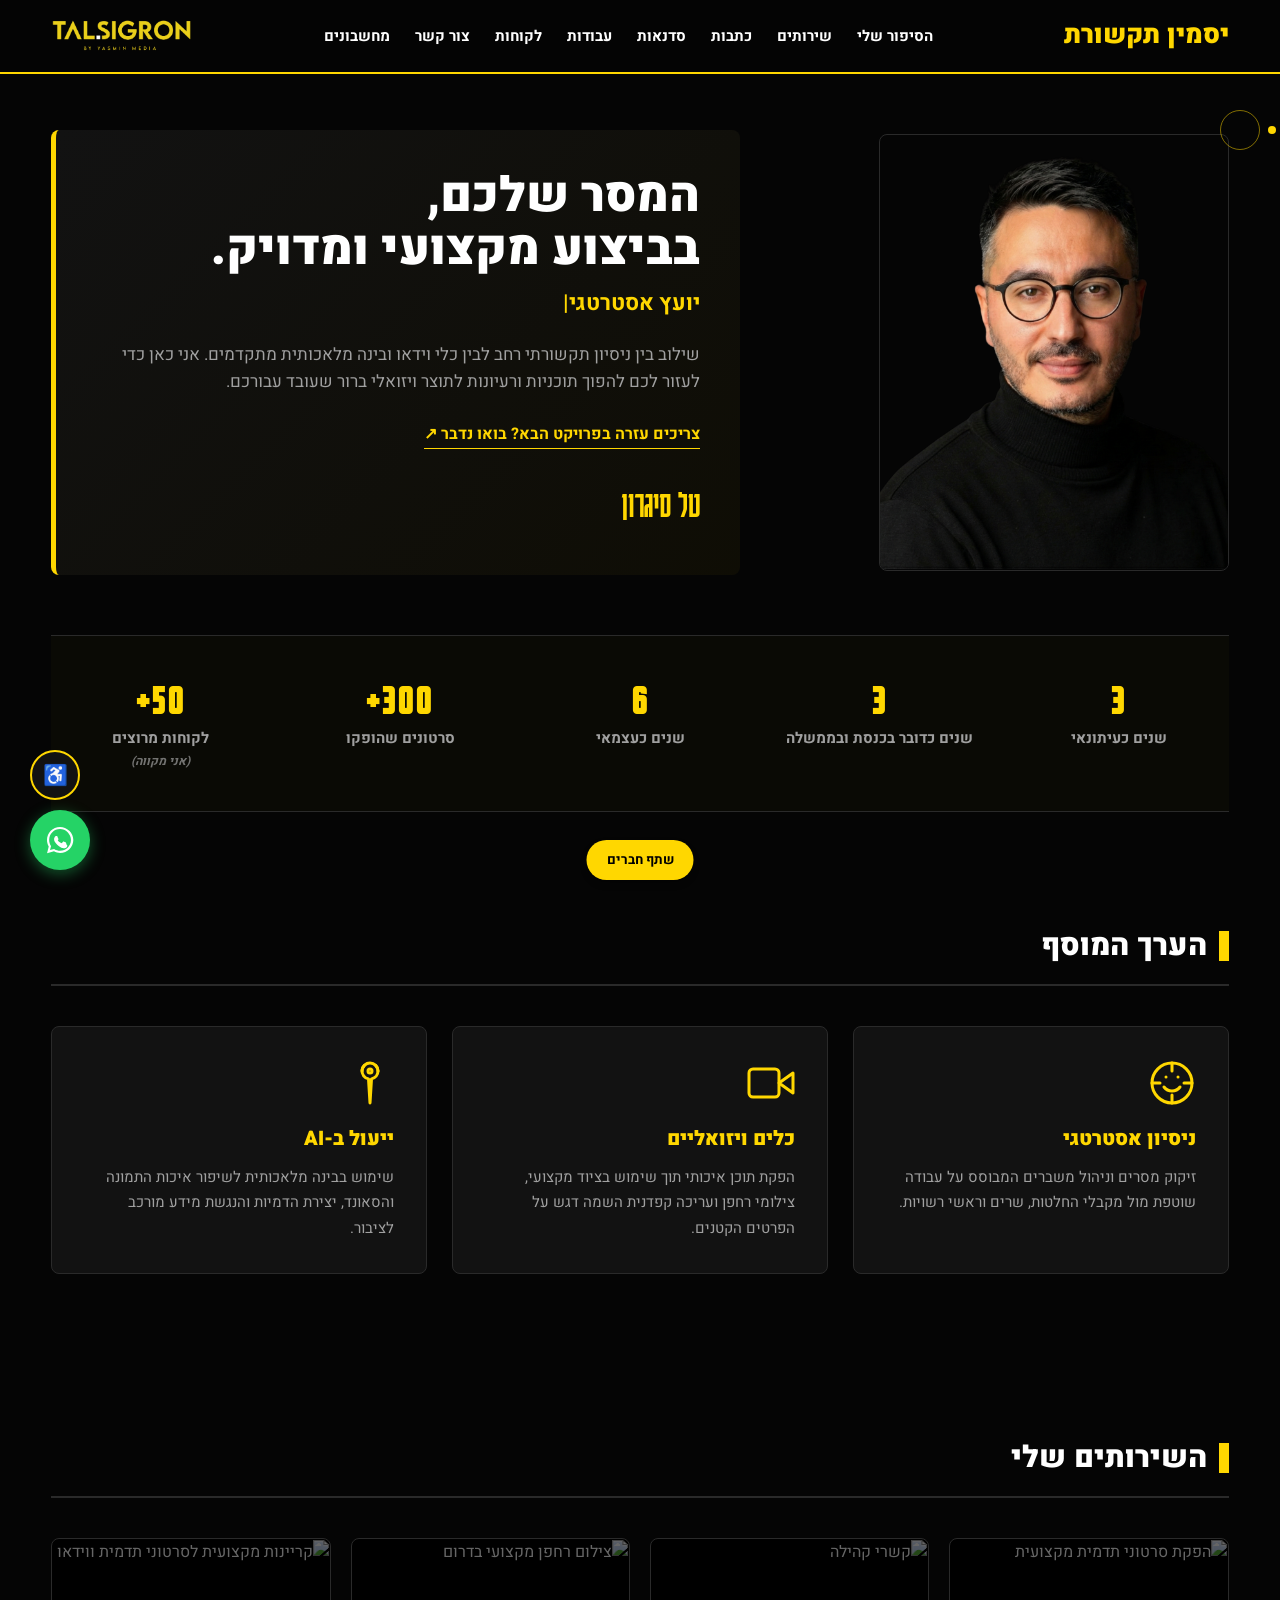
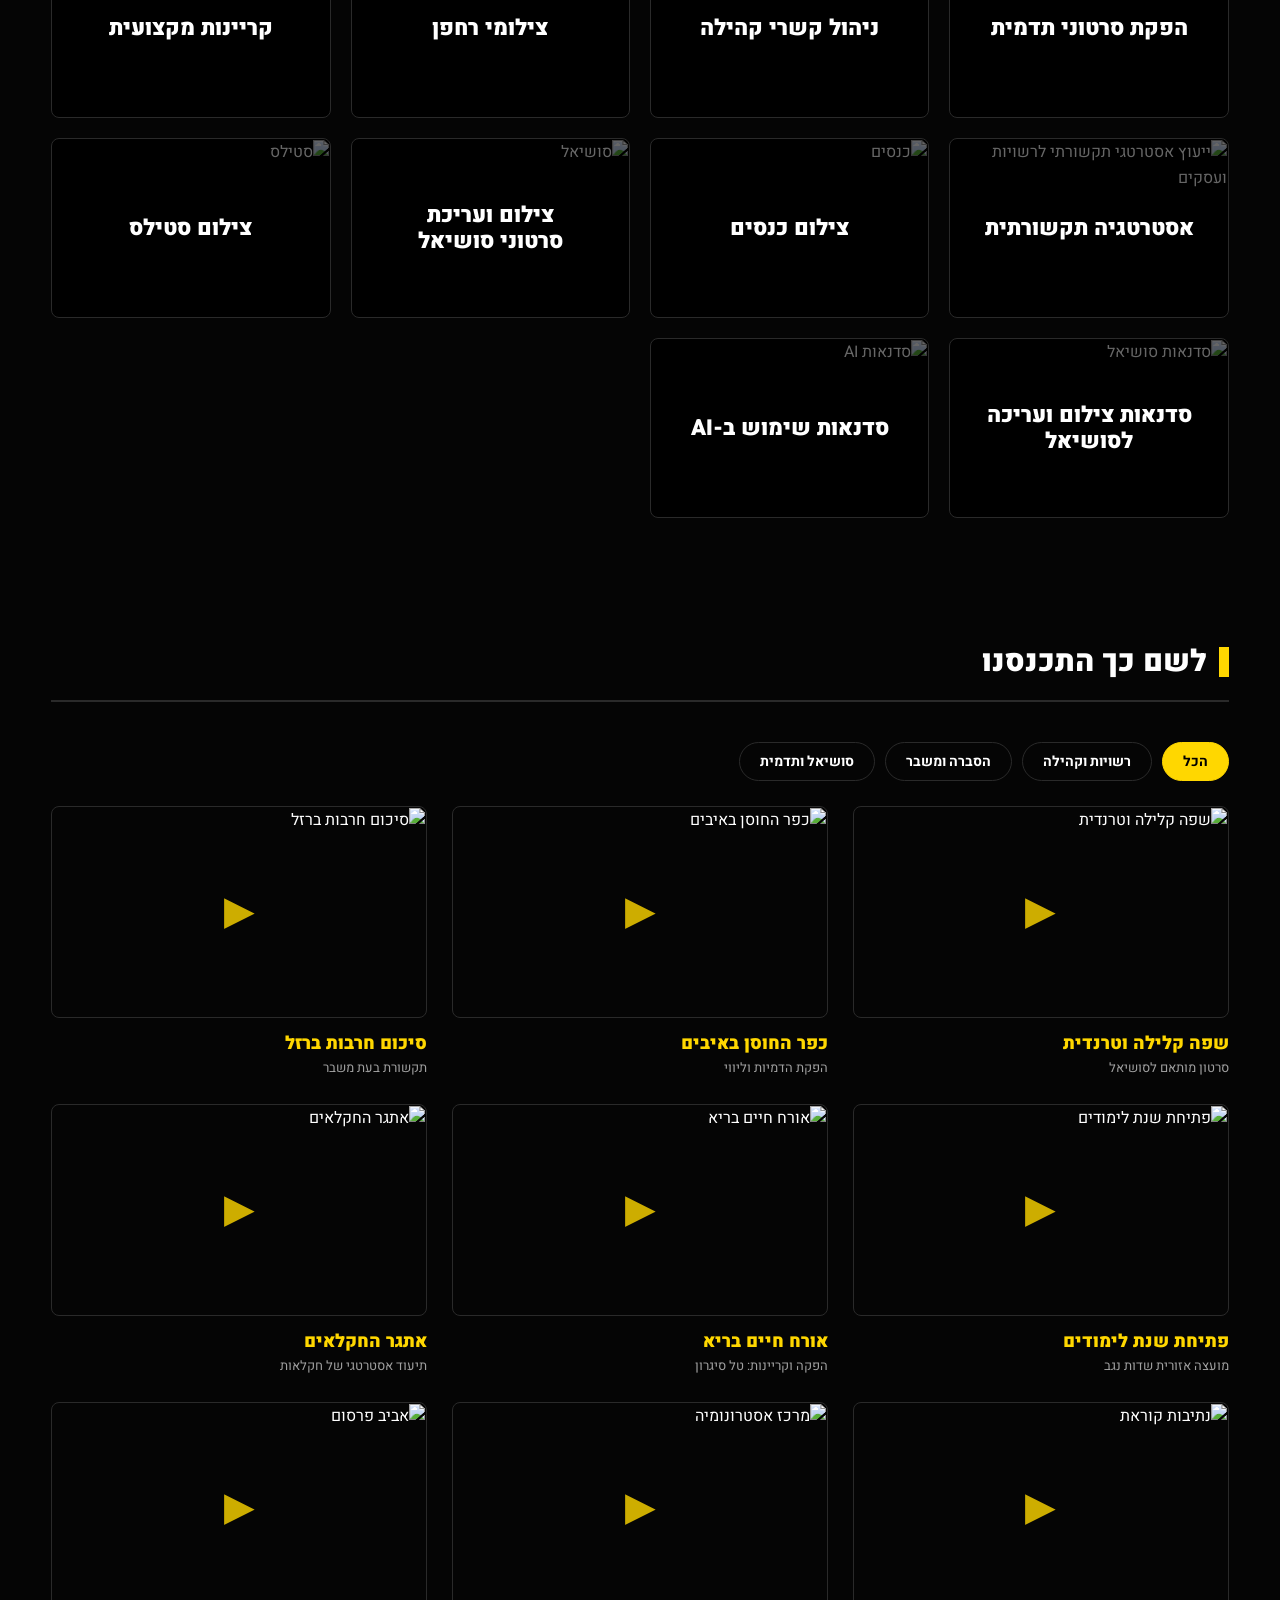
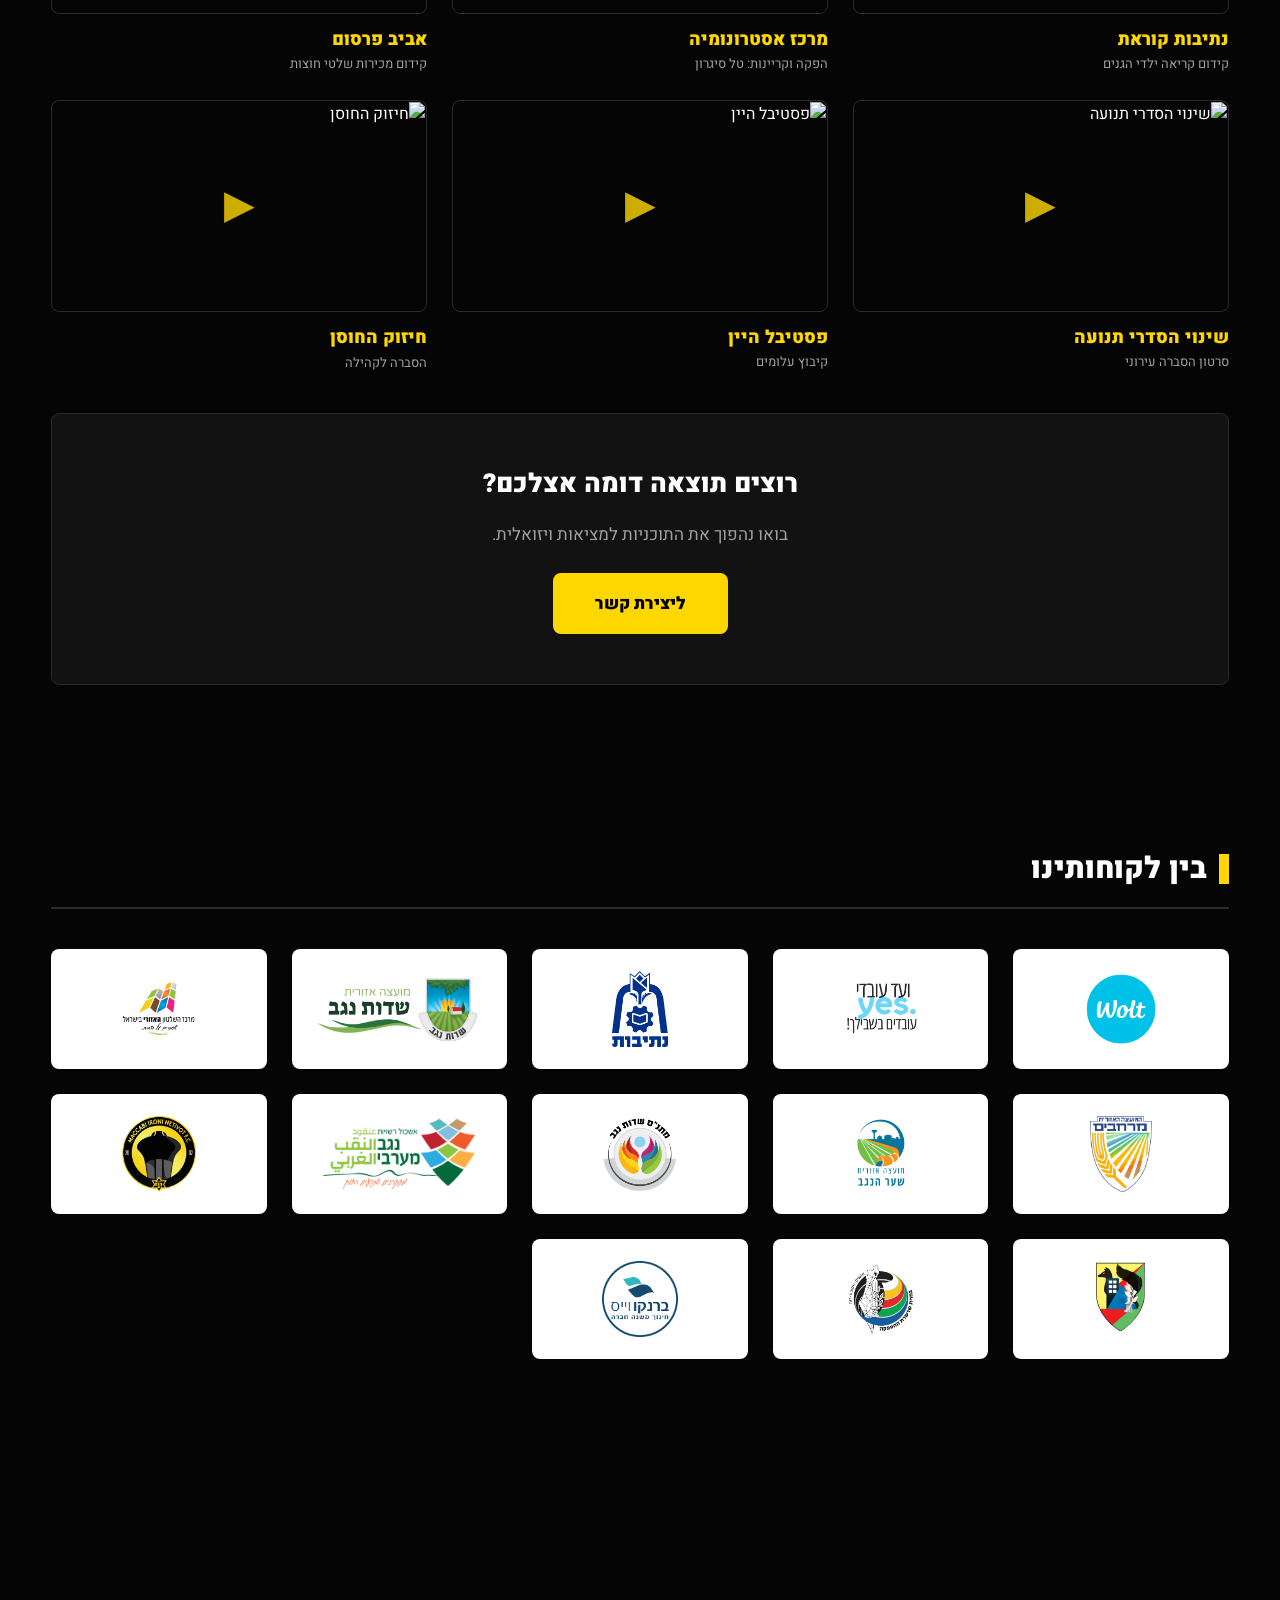
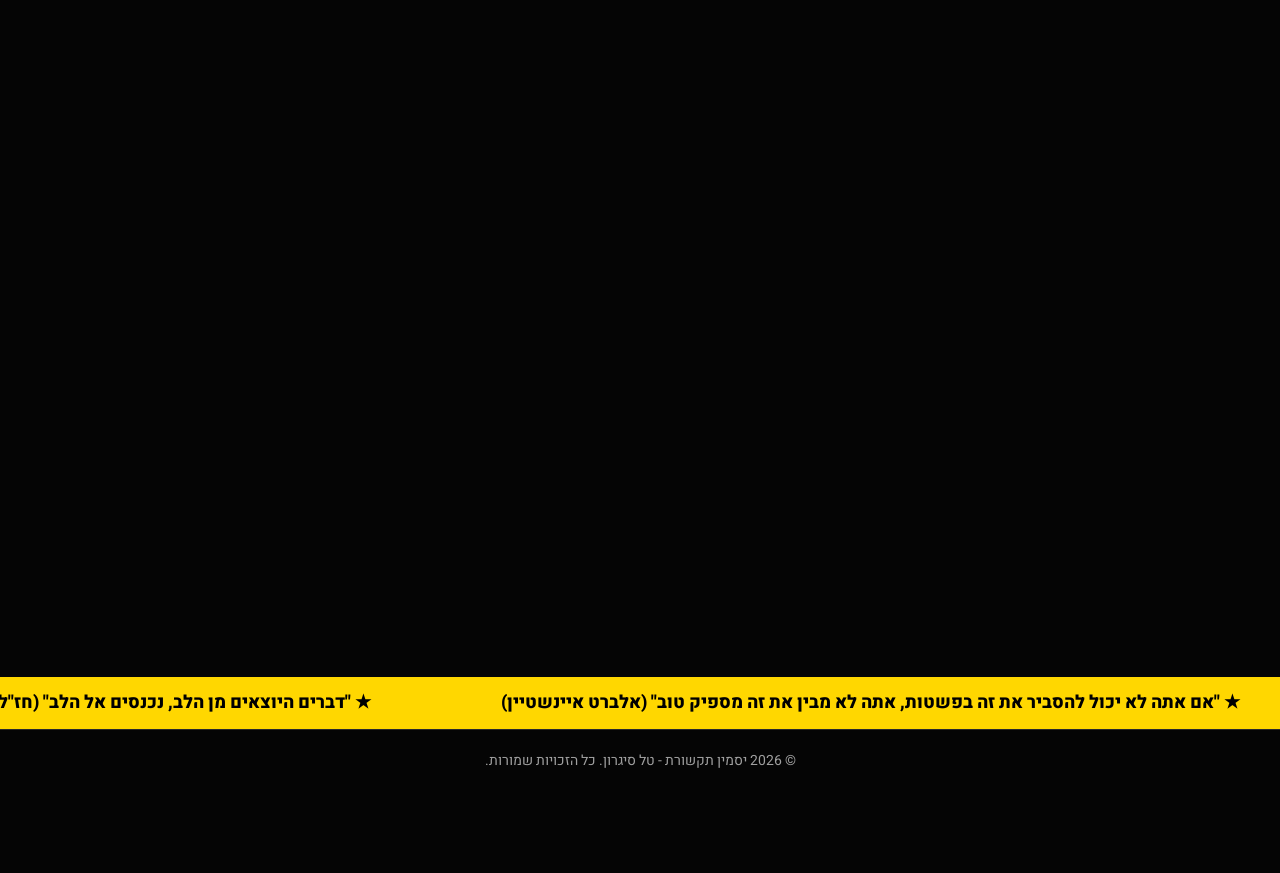
==== index.html @ 027134f1 "initial commit - talsigron website" ====
<!DOCTYPE html>
<html lang="he" dir="rtl">
<head>
  <script async src="https://www.googletagmanager.com/gtag/js?id=G-DCYN5THEBE"></script>
  <script>
    window.dataLayer = window.dataLayer || [];
    function gtag(){dataLayer.push(arguments);}
    gtag('js', new Date());
    gtag('config', 'G-DCYN5THEBE');
  </script>

  <meta charset="UTF-8" />
  <meta name="viewport" content="width=device-width, initial-scale=1.0" />
  <title>טל סיגרון | צלם וידאו וסטילס בדרום — הפקת סרטוני תדמית, עריכת וידאו, שידור חי</title>
  <meta name="description" content="צלם וידאו וסטילס מקצועי בנגב ובדרום. הפקת סרטוני תדמית, עריכת וידאו, צילום רחפן ושידור חי לרשויות ועסקים — טל סיגרון, יסמין תקשורת." />
  <meta name="keywords" content="צלם וידאו, צלם סטילס, עורך וידאו, הפקת וידאו, סרטון תדמית, סרטוני תדמית, צלם וידאו בדרום, עורך וידאו בדרום, צילום רחפן, שידור חי, הפקת וידאו בנגב, ייעוץ תקשורתי, טל סיגרון, יסמין תקשורת" />

  <link rel="icon" href="tal-logo.png" type="image/png">
  <link rel="canonical" href="https://talsigron.co.il/" />

  <meta property="og:title" content="טל סיגרון | צלם וידאו וסטילס בדרום — יסמין תקשורת" />
  <meta property="og:description" content="צלם וידאו וסטילס מקצועי בנגב ובדרום. הפקת סרטוני תדמית, עריכת וידאו, צילום רחפן ושידור חי." />
  <meta property="og:image" content="https://talsigron.co.il/tal-cover.png" />
  <meta property="og:image:width" content="1200" />
  <meta property="og:image:height" content="630" />
  <meta property="og:url" content="https://talsigron.co.il/" />
  <meta property="og:type" content="website" />

  <script type="application/ld+json">
  {
    "@context": "https://schema.org",
    "@type": "LocalBusiness",
    "name": "יסמין תקשורת — טל סיגרון",
    "description": "צלם וידאו וסטילס מקצועי בנגב ובדרום. הפקת סרטוני תדמית, עריכת וידאו, צילום רחפן, שידור חי וייעוץ תקשורתי לרשויות ועסקים.",
    "url": "https://talsigron.co.il",
    "telephone": "+972504226622",
    "email": "talsigronuzan@gmail.com",
    "areaServed": ["נגב", "דרום", "ישראל"],
    "founder": {
      "@type": "Person",
      "name": "טל סיגרון",
      "jobTitle": "צלם וידאו וסטילס, מפיק ועורך וידאו",
      "url": "https://talsigron.co.il/about.html"
    },
    "hasOfferCatalog": {
      "@type": "OfferCatalog",
      "name": "שירותים",
      "itemListElement": [
        {"@type": "Offer", "itemOffered": {"@type": "Service", "name": "הפקת סרטוני תדמית"}},
        {"@type": "Offer", "itemOffered": {"@type": "Service", "name": "צילום וידאו"}},
        {"@type": "Offer", "itemOffered": {"@type": "Service", "name": "צילום סטילס"}},
        {"@type": "Offer", "itemOffered": {"@type": "Service", "name": "עריכת וידאו"}},
        {"@type": "Offer", "itemOffered": {"@type": "Service", "name": "צילום רחפן"}},
        {"@type": "Offer", "itemOffered": {"@type": "Service", "name": "שידור חי"}},
        {"@type": "Offer", "itemOffered": {"@type": "Service", "name": "ייעוץ אסטרטגי תקשורתי"}}
      ]
    },
    "sameAs": [
      "https://www.youtube.com/@talsigron",
      "https://wa.me/972504226622"
    ]
  }
  </script>

  <link rel="preconnect" href="https://fonts.googleapis.com">
  <link rel="preconnect" href="https://fonts.gstatic.com" crossorigin>
  <link href="https://fonts.googleapis.com/css2?family=Amatic+SC:wght@700&family=Heebo:wght@300;400;700;900&family=Karantina:wght@300;400;700&display=swap" rel="stylesheet">
  <meta name="theme-color" content="#050505">
  <link rel="stylesheet" href="css/style.css?v=20260402">
</head>
<body>

  <!-- PRELOADER -->
  <div id="preloader">
    <img src="tal-logo.png" alt="טוען...">
  </div>

  <!-- CUSTOM CURSOR -->
  <div class="cursor-dot"></div>
  <div class="cursor-outline"></div>

  <!-- PROGRESS BAR -->
  <div class="progress-container">
    <div class="progress-bar" id="myBar"></div>
  </div>

  <!-- ═══ HEADER ═══ -->
  <header>
    <div class="container nav">
      <a href="index.html" class="yasmin-title hover-target">יסמין תקשורת</a>

      <div class="hamburger hover-target" onclick="toggleMobileMenu()">
        <span></span><span></span><span></span>
      </div>

      <div class="nav-links" id="navLinks">
        <a href="about.html" class="hover-target" onclick="toggleMobileMenu()">הסיפור שלי</a>
        <a href="#services-sec" class="hover-target" onclick="toggleMobileMenu()">שירותים</a>
        <a href="articles.html" class="hover-target" onclick="toggleMobileMenu()">כתבות</a>
        <a href="workshops.html" class="hover-target" onclick="toggleMobileMenu()">סדנאות</a>
        <a href="#portfolio-sec" class="hover-target" onclick="toggleMobileMenu()">עבודות</a>
        <a href="#clients-sec" class="hover-target" onclick="toggleMobileMenu()">לקוחות</a>
        <a href="#contact-sec" class="hover-target" onclick="toggleMobileMenu()">צור קשר</a>
        <a href="calculators.html" class="hover-target" onclick="toggleMobileMenu()">מחשבונים</a>
      </div>

      <a href="index.html"><img src="tal-logo.png" alt="לוגו" class="header-logo-img hover-target"></a>
    </div>
  </header>

  <!-- ═══ HERO ═══ -->
  <section class="hero container fade-in" id="about-sec">
    <div class="hero-grid">
      <img src="tal-profile.jpg" alt="טל סיגרון — צלם וידאו וסטילס, מפיק ועורך וידאו בדרום ובנגב" class="hero-img-item hover-target">
      <div class="main-headline">
        <h1 class="hero-title">המסר שלכם,<br>בביצוע מקצועי ומדויק.</h1>

        <div class="typing-container">
          <span id="typed-text"></span><span class="typing-cursor">|</span>
        </div>

        <p class="hero-subtitle">שילוב בין ניסיון תקשורתי רחב לבין כלי וידאו ובינה מלאכותית מתקדמים. אני כאן כדי לעזור לכם להפוך תוכניות ורעיונות לתוצר ויזואלי ברור שעובד עבורכם.</p>

        <a href="#contact-sec" class="read-story-btn hover-target">צריכים עזרה בפרויקט הבא? בואו נדבר ↗</a>
        <div class="hero-signature">טל סיגרון</div>
      </div>
    </div>
  </section>

  <!-- ═══ COUNTERS ═══ -->
  <section class="container fade-in">
    <div class="counters-section">
      <div class="counter-box">
        <h4 class="counter" data-target="3" data-suffix="">0</h4>
        <p>שנים כעיתונאי</p>
      </div>
      <div class="counter-box">
        <h4 class="counter" data-target="3" data-suffix="">0</h4>
        <p>שנים כדובר בכנסת ובממשלה</p>
      </div>
      <div class="counter-box">
        <h4 class="counter" data-target="6" data-suffix="">0</h4>
        <p>שנים כעצמאי</p>
      </div>
      <div class="counter-box">
        <h4 class="counter" data-target="300" data-suffix="+">0</h4>
        <p>סרטונים שהופקו</p>
      </div>
      <div class="counter-box">
        <h4 class="counter" data-target="50" data-suffix="+">0</h4>
        <p>לקוחות מרוצים <span class="hope">(אני מקווה)</span></p>
      </div>
    </div>
  </section>

  <!-- ═══ VALUE PROPOSITION ═══ -->
  <section class="section container fade-in">
    <div class="section-header"><h2>הערך המוסף</h2></div>
    <div class="value-grid">
      <div class="value-card hover-target">
        <div class="value-icon"><svg viewBox="0 0 24 24" fill="none" stroke="#ffd700" stroke-width="1.5" stroke-linecap="round" stroke-linejoin="round"><circle cx="12" cy="12" r="10"/><path d="M8 14s1.5 2 4 2 4-2 4-2"/><line x1="9" y1="9" x2="9.01" y2="9"/><line x1="15" y1="9" x2="15.01" y2="9"/><path d="M12 2v4M2 12h4M22 12h-4M12 22v-4"/></svg></div>
        <h3>ניסיון אסטרטגי</h3>
        <p>זיקוק מסרים וניהול משברים המבוסס על עבודה שוטפת מול מקבלי החלטות, שרים וראשי רשויות.</p>
      </div>
      <div class="value-card hover-target">
        <div class="value-icon"><svg viewBox="0 0 24 24" fill="none" stroke="#ffd700" stroke-width="1.5" stroke-linecap="round" stroke-linejoin="round"><polygon points="23 7 16 12 23 17 23 7"/><rect x="1" y="5" width="15" height="14" rx="2" ry="2"/></svg></div>
        <h3>כלים ויזואליים</h3>
        <p>הפקת תוכן איכותי תוך שימוש בציוד מקצועי, צילומי רחפן ועריכה קפדנית השמה דגש על הפרטים הקטנים.</p>
      </div>
      <div class="value-card hover-target">
        <div class="value-icon"><svg viewBox="0 0 24 24" fill="none" stroke="#ffd700" stroke-width="1.5" stroke-linecap="round" stroke-linejoin="round"><path d="M12 2a4 4 0 0 1 4 4c0 1.95-1.4 3.58-3.25 3.93L12 22l-.75-12.07A4.001 4.001 0 0 1 12 2z"/><path d="M8 6c0-1.1.45-2.1 1.17-2.83"/><path d="M14.83 3.17A3.987 3.987 0 0 1 16 6"/><circle cx="12" cy="6" r="1"/></svg></div>
        <h3>ייעול ב-AI</h3>
        <p>שימוש בבינה מלאכותית לשיפור איכות התמונה והסאונד, יצירת הדמיות והנגשת מידע מורכב לציבור.</p>
      </div>
    </div>
  </section>

  <!-- ═══ SERVICES ═══ -->
  <section class="section container fade-in" id="services-sec">
    <div class="section-header"><h2>השירותים שלי</h2></div>
    <div class="services-grid">
      <div class="service-box hover-target">
        <img src="https://images.unsplash.com/photo-1601506521937-0121a7fc2a6b?auto=format&fit=crop&w=500&q=80" alt="הפקת סרטוני תדמית מקצועית" loading="lazy">
        <h3>הפקת סרטוני תדמית</h3>
      </div>
      <div class="service-box hover-target">
        <img src="https://images.unsplash.com/photo-1517245386807-bb43f82c33c4?auto=format&fit=crop&w=500&q=80" alt="קשרי קהילה" loading="lazy">
        <h3>ניהול קשרי קהילה</h3>
      </div>
      <div class="service-box hover-target">
        <img src="https://images.unsplash.com/photo-1473968512647-3e447244af8f?auto=format&fit=crop&w=500&q=80" alt="צילום רחפן מקצועי בדרום" loading="lazy">
        <h3>צילומי רחפן</h3>
      </div>
      <div class="service-box hover-target">
        <img src="https://images.unsplash.com/photo-1590602847861-f357a9332bbc?auto=format&fit=crop&w=500&q=80" alt="קריינות מקצועית לסרטוני תדמית ווידאו" loading="lazy">
        <h3>קריינות מקצועית</h3>
      </div>
      <div class="service-box hover-target">
        <img src="https://images.unsplash.com/photo-1552664730-d307ca884978?auto=format&fit=crop&w=500&q=80" alt="ייעוץ אסטרטגי תקשורתי לרשויות ועסקים" loading="lazy">
        <h3>אסטרטגיה תקשורתית</h3>
      </div>
      <div class="service-box hover-target">
        <img src="https://images.unsplash.com/photo-1511578314322-379afb476865?auto=format&fit=crop&w=500&q=80" alt="כנסים" loading="lazy">
        <h3>צילום כנסים</h3>
      </div>
      <div class="service-box hover-target">
        <img src="https://images.unsplash.com/photo-1611162617474-5b21e879e113?auto=format&fit=crop&w=500&q=80" alt="סושיאל" loading="lazy">
        <h3>צילום ועריכת<br>סרטוני סושיאל</h3>
      </div>
      <div class="service-box hover-target">
        <img src="https://images.unsplash.com/photo-1516035069371-29a1b244cc32?auto=format&fit=crop&w=500&q=80" alt="סטילס" loading="lazy">
        <h3>צילום סטילס</h3>
      </div>
      <div class="service-box hover-target">
        <img src="https://images.unsplash.com/photo-1616469829941-c7200edec809?auto=format&fit=crop&w=500&q=80" alt="סדנאות סושיאל" loading="lazy">
        <h3>סדנאות צילום ועריכה לסושיאל</h3>
      </div>
      <div class="service-box hover-target">
        <img src="https://images.unsplash.com/photo-1677442136019-21780ecad995?auto=format&fit=crop&w=500&q=80" alt="סדנאות AI" loading="lazy">
        <h3>סדנאות שימוש ב-AI</h3>
      </div>
    </div>
  </section>

  <!-- ═══ PORTFOLIO ═══ -->
  <section class="section container fade-in" id="portfolio-sec">
    <div class="section-header"><h2>לשם כך התכנסנו</h2></div>

    <div class="video-filters">
      <button class="filter-btn hover-target active" onclick="filterVideos('all', event)">הכל</button>
      <button class="filter-btn hover-target" onclick="filterVideos('community', event)">רשויות וקהילה</button>
      <button class="filter-btn hover-target" onclick="filterVideos('crisis', event)">הסברה ומשבר</button>
      <button class="filter-btn hover-target" onclick="filterVideos('social', event)">סושיאל ותדמית</button>
    </div>

    <div class="video-grid" id="videoGrid">
      <div class="video-item social" onclick="playVideo('-XjvwOE9QDI')"><div class="video-thumb hover-target"><img src="https://img.youtube.com/vi/-XjvwOE9QDI/maxresdefault.jpg" alt="שפה קלילה וטרנדית" loading="lazy"><div class="play-icon">&#9654;</div></div><div class="video-info"><h3>שפה קלילה וטרנדית</h3><p>סרטון מותאם לסושיאל</p></div></div>
      <div class="video-item social" onclick="playVideo('bCq9E801yV0')"><div class="video-thumb hover-target"><img src="https://img.youtube.com/vi/bCq9E801yV0/maxresdefault.jpg" alt="כפר החוסן באיבים" loading="lazy"><div class="play-icon">&#9654;</div></div><div class="video-info"><h3>כפר החוסן באיבים</h3><p>הפקת הדמיות וליווי</p></div></div>
      <div class="video-item crisis" onclick="playVideo('geBb0bTejeA')"><div class="video-thumb hover-target"><img src="https://img.youtube.com/vi/geBb0bTejeA/maxresdefault.jpg" alt="סיכום חרבות ברזל" loading="lazy"><div class="play-icon">&#9654;</div></div><div class="video-info"><h3>סיכום חרבות ברזל</h3><p>תקשורת בעת משבר</p></div></div>
      <div class="video-item community" onclick="playVideo('1f7In__c1xM')"><div class="video-thumb hover-target"><img src="https://img.youtube.com/vi/1f7In__c1xM/maxresdefault.jpg" alt="פתיחת שנת לימודים" loading="lazy"><div class="play-icon">&#9654;</div></div><div class="video-info"><h3>פתיחת שנת לימודים</h3><p>מועצה אזורית שדות נגב</p></div></div>
      <div class="video-item social" onclick="playVideo('dcHIDWzcmak')"><div class="video-thumb hover-target"><img src="https://img.youtube.com/vi/dcHIDWzcmak/maxresdefault.jpg" alt="אורח חיים בריא" loading="lazy"><div class="play-icon">&#9654;</div></div><div class="video-info"><h3>אורח חיים בריא</h3><p>הפקה וקריינות: טל סיגרון</p></div></div>
      <div class="video-item crisis" onclick="playVideo('Qsg3ZZqIt7c')"><div class="video-thumb hover-target"><img src="https://img.youtube.com/vi/Qsg3ZZqIt7c/maxresdefault.jpg" alt="אתגר החקלאים" loading="lazy"><div class="play-icon">&#9654;</div></div><div class="video-info"><h3>אתגר החקלאים</h3><p>תיעוד אסטרטגי של חקלאות</p></div></div>
      <div class="video-item community" onclick="playVideo('KuUZ6-lhPH8')"><div class="video-thumb hover-target"><img src="https://img.youtube.com/vi/KuUZ6-lhPH8/maxresdefault.jpg" alt="נתיבות קוראת" loading="lazy"><div class="play-icon">&#9654;</div></div><div class="video-info"><h3>נתיבות קוראת</h3><p>קידום קריאה ילדי הגנים</p></div></div>
      <div class="video-item social" onclick="playVideo('b9GTJT68vMQ')"><div class="video-thumb hover-target"><img src="https://img.youtube.com/vi/b9GTJT68vMQ/maxresdefault.jpg" alt="מרכז אסטרונומיה" loading="lazy"><div class="play-icon">&#9654;</div></div><div class="video-info"><h3>מרכז אסטרונומיה</h3><p>הפקה וקריינות: טל סיגרון</p></div></div>
      <div class="video-item social" onclick="playVideo('2xFIVgXe-hM')"><div class="video-thumb hover-target"><img src="https://img.youtube.com/vi/2xFIVgXe-hM/maxresdefault.jpg" alt="אביב פרסום" loading="lazy"><div class="play-icon">&#9654;</div></div><div class="video-info"><h3>אביב פרסום</h3><p>קידום מכירות שלטי חוצות</p></div></div>
      <div class="video-item community" onclick="playVideo('xqfcWIoAij0')"><div class="video-thumb hover-target"><img src="https://img.youtube.com/vi/xqfcWIoAij0/maxresdefault.jpg" alt="שינוי הסדרי תנועה" loading="lazy"><div class="play-icon">&#9654;</div></div><div class="video-info"><h3>שינוי הסדרי תנועה</h3><p>סרטון הסברה עירוני</p></div></div>
      <div class="video-item community" onclick="playVideo('X_vEIuvNa80')"><div class="video-thumb hover-target"><img src="https://img.youtube.com/vi/X_vEIuvNa80/maxresdefault.jpg" alt="פסטיבל היין" loading="lazy"><div class="play-icon">&#9654;</div></div><div class="video-info"><h3>פסטיבל היין</h3><p>קיבוץ עלומים</p></div></div>
      <div class="video-item crisis" onclick="playVideo('vFFP4KEATCM')"><div class="video-thumb hover-target"><img src="https://img.youtube.com/vi/vFFP4KEATCM/maxresdefault.jpg" alt="חיזוק החוסן" loading="lazy"><div class="play-icon">&#9654;</div></div><div class="video-info"><h3>חיזוק החוסן</h3><p>הסברה לקהילה</p></div></div>
    </div>

    <!-- CTA -->
    <div class="cta-section fade-in" style="margin-top: 40px;">
      <h3>רוצים תוצאה דומה אצלכם?</h3>
      <p>בואו נהפוך את התוכניות למציאות ויזואלית.</p>
      <a href="#contact-sec" class="cta-btn hover-target">ליצירת קשר</a>
    </div>
  </section>

  <!-- ═══ CLIENTS ═══ -->
  <section class="section container fade-in" id="clients-sec">
    <div class="section-header"><h2>בין לקוחותינו</h2></div>
    <div class="clients-grid">
      <a href="https://wolt.com/he/isr" target="_blank" rel="noopener noreferrer" class="client-link hover-target"><img src="wolt.png" alt="Wolt" loading="lazy"></a>
      <a href="https://www.yes.co.il/" target="_blank" rel="noopener noreferrer" class="client-link hover-target"><img src="yes.png" alt="Yes" loading="lazy"></a>
      <a href="https://www.netivot.muni.il/" target="_blank" rel="noopener noreferrer" class="client-link hover-target"><img src="netivot.png" alt="עיריית נתיבות" loading="lazy"></a>
      <a href="https://www.sdotnegev.org.il/" target="_blank" rel="noopener noreferrer" class="client-link hover-target"><img src="sdotnegev.png" alt="מועצה אזורית שדות נגב" loading="lazy"></a>
      <a href="https://www.lga.org.il/" target="_blank" rel="noopener noreferrer" class="client-link hover-target"><img src="shiltonazori.png" alt="מרכז השלטון האזורי" loading="lazy"></a>
      <a href="https://www.merhavim.org.il/" target="_blank" rel="noopener noreferrer" class="client-link hover-target"><img src="merhavim.png" alt="מועצה אזורית מרחבים" loading="lazy"></a>
      <a href="https://www.sng.org.il/" target="_blank" rel="noopener noreferrer" class="client-link hover-target"><img src="shaar hanegev.png" alt="מועצה אזורית שער הנגב" loading="lazy"></a>
      <a href="https://matnas.sdotnegev.org.il/" target="_blank" rel="noopener noreferrer" class="client-link hover-target"><img src="matnassdotnegev.png" alt="מתנס שדות נגב" loading="lazy"></a>
      <a href="https://www.negevb.org.il/" target="_blank" rel="noopener noreferrer" class="client-link hover-target"><img src="negevmaaravi.png" alt="אשכול נגב מערבי" loading="lazy"></a>
      <div class="client-link"><img src="ironinetivot.png" alt="עירוני נתיבות" loading="lazy"></div>
      <div class="client-link"><img src="ogdataza.png" alt="אוגדת עזה" loading="lazy"></div>
      <div class="client-link"><img src="sapaka.png" alt="ספקה" loading="lazy"></div>
      <a href="https://brancoweiss.org.il/" target="_blank" rel="noopener noreferrer" class="client-link hover-target"><img src="branko.png" alt="מכון ברנקו וייס" loading="lazy"></a>
    </div>
  </section>

  <!-- ═══ YASMIN FEATURE STORY ═══ -->
  <section class="section container fade-in" id="yasmin-story">
    <div class="yasmin-feature">
      <div class="article-label">הסיפור שמאחורי השם</div>
      <h2 class="yasmin-feature-title">יסמין, שממו, מטירה – האישה שבנתה שבט שלם</h2>
      <div class="article-divider"></div>

      <div class="yasmin-feature-body">
        <div class="yasmin-feature-text">
          <p><strong class="text-yellow">המותג "יסמין תקשורת" קרוי על שם סבתי, יסמין ז"ל,</strong> שהייתה ותישאר דמות משמעותית ומעצבת בחיי. יסמין הוא שמה הישראלי, אך כולם הכירו אותה כ'שממו' – או 'מטירה' כפי שמופיע ברישומים טרם עלייתה ארצה מטוניס.</p>
          <p>סבתא ואני היינו קרובים מאוד. בהספד הבטחתי לה לקדש את שמה, וכמו שעמדתי בהבטחתי להגיע לביקור בכל יום ראשון אחרי הלימודים, אני מקיים את הבטחתי גם היום דרך "יסמין תקשורת".</p>
          <blockquote class="article-quote">"כולם חיכו לשממו שתבוא להצחיק אותם"</blockquote>
          <p>סבתא יסמין עלתה לישראל בתמימות גדולה, ללא ידיעת קרוא וכתוב ומבלי לדבר את השפה, אך בנתה חיים מפוארים. היא גידלה 13 ילדים וזכתה לראות 46 נכדים. היא הייתה האישה הכי מצחיקה וכיפית – תמיד אפשר היה לתפוס אותה מתגלגלת מצחוק. אחח, כמה זה כואב להתגעגע.</p>
          <p>סבתא, אני אוהב אותך. <em>— טל</em></p>
        </div>
        <div class="yasmin-feature-gallery">
          <img src="yasmin.png" alt="סבתא יסמין" loading="lazy" class="yasmin-main-img">
          <div class="yasmin-gallery-row">
            <img src="yasmin3.png" alt="זיכרון יסמין" loading="lazy">
            <img src="yasmin4.png" alt="זיכרון יסמין" loading="lazy">
          </div>
        </div>
      </div>
    </div>
  </section>

  <!-- ═══ FAQ ═══ -->
  <section class="section container fade-in">
    <div class="section-header"><h2>שאלות ותשובות</h2></div>
    <div class="faq-list">
      <div class="faq-item">
        <button class="faq-question hover-target">תוך כמה זמן מקבלים את הסרטון המוכן?<span class="faq-icon">+</span></button>
        <div class="faq-answer"><div class="faq-answer-inner">זה תלוי לחלוטין במורכבות המשימה – יש פרויקטים שמוכנים תוך יום עבודה אחד, ויש כאלו שדורשים עריכה סיזיפית של שבוע. האיכות היא הקו המנחה.</div></div>
      </div>
      <div class="faq-item">
        <button class="faq-question hover-target">אתה עוזר גם בכתיבת התסריט והמסר?<span class="faq-icon">+</span></button>
        <div class="faq-answer"><div class="faq-answer-inner">בהחלט. הערך המוסף שלי הוא האסטרטגיה. אני לא רק מצלם, אני עוזר לכם לזקק את המסר כדי שיהיה חד, רטורי ומשכנע.</div></div>
      </div>
      <div class="faq-item">
        <button class="faq-question hover-target">צריך אישורים מיוחדים לצילום רחפן?<span class="faq-icon">+</span></button>
        <div class="faq-answer"><div class="faq-answer-inner">אני מטפל ברגולציה ובאישורים. אם נצטרך סיוע ספציפי או תיאום מול מנהל ביטחון באזור הצילומים, אדע לעדכן אתכם על כך מראש.</div></div>
      </div>
      <div class="faq-item">
        <button class="faq-question hover-target">איפה מתקיימות הסדנאות?<span class="faq-icon">+</span></button>
        <div class="faq-answer"><div class="faq-answer-inner">אני מגיע אליכם – למשרדים, לרשות המקומית, לאולם כנסים או לשטח. הסדנאות הן חווייתיות ופרקטיות, ולכן הן מתבצעות פנים אל פנים בלבד.</div></div>
      </div>
      <div class="faq-item">
        <button class="faq-question hover-target">האם הסרטונים מותאמים לרשתות חברתיות?<span class="faq-icon">+</span></button>
        <div class="faq-answer"><div class="faq-answer-inner">לגמרי. התוצר הסופי מגיע בפורמט המדויק לקהל היעד (טיקטוק, אינסטגרם, יוטיוב וכו') כולל כתוביות ועיבוד צבע קולנועי (S-Log).</div></div>
      </div>
    </div>
  </section>

  <!-- ═══ SONG ═══ -->
  <section class="song-section fade-in">
    <div class="container">
      <div class="handwriting-text">רגע לפני שאתם מדברים איתי, אני מזמין אתכם להאזין לשיר שאני תמיד אוהב לשמוע כדי להיכנס לאווירה טובה...</div>
      <div class="song-trigger hover-target" onclick="playVideo('pW5eR8nevO8')">
        <span>&#9835;</span> נגן את "המלך בשדה" - בר צברי ושולי רנד
      </div>
    </div>
  </section>

  <!-- ═══ CONTACT ═══ -->
  <section class="section container fade-in" id="contact-sec" style="margin-bottom: 30px;">
    <div class="section-header"><h2>דברו איתי</h2></div>
    <div class="contact-wrapper">

      <div id="formContainer">
        <form class="contact-form" id="contactForm">
          <input type="text" name="name" placeholder="שם מלא" required class="hover-target">
          <input type="tel" name="phone" placeholder="מספר טלפון" required class="hover-target">
          <textarea name="message" placeholder="איך אוכל לעזור?" required class="hover-target"></textarea>
          <button type="submit" class="submit-btn hover-target">שלח הודעה</button>
        </form>

        <div id="formSuccessMessage" style="display: none; text-align: center; padding: 30px 10px; opacity: 0; transition: opacity 0.5s ease;">
          <h3 style="color: var(--yellow); font-size: 26px; font-weight: 900; margin-bottom: 15px;">קיבלנו את הפרטים!</h3>
          <p style="font-size: 19px; line-height: 1.6; color: var(--text);">טובי נציגינו כבר עובדים על הפנייה...<br>סתם נו, זה רק אני פה, אבל מבטיח לחזור אליך בהקדם!</p>
        </div>
      </div>

      <div class="contact-info-box">
        <h3>יסמין תקשורת</h3>
        <p>נייד: <a href="tel:0504226622" class="hover-target">050-4226622</a></p>
        <p>מייל: <a href="mailto:talsigronuzan@gmail.com" class="hover-target">talsigronuzan@gmail.com</a></p>
        <a href="https://wa.me/972504226622?text=%D7%94%D7%99%D7%99%20%D7%98%D7%9C%2C%20%D7%94%D7%92%D7%A2%D7%AA%D7%99%20%D7%93%D7%A8%D7%9A%20%D7%94%D7%90%D7%AA%D7%A8%20%D7%95%D7%90%D7%A9%D7%9E%D7%97%20%D7%9C%D7%94%D7%AA%D7%99%D7%99%D7%A2%D7%A5%20%D7%90%D7%99%D7%AA%D7%9A..." class="whatsapp-btn hover-target" target="_blank" rel="noopener noreferrer">הודעת WhatsApp ישירה</a>
      </div>

    </div>
  </section>

  <!-- ═══ TICKER ═══ -->
  <div class="ticker-wrap">
    <div class="ticker-move">
      <span class="ticker-item">&#9733; "אם אתה לא יכול להסביר את זה בפשטות, אתה לא מבין את זה מספיק טוב" (אלברט איינשטיין)</span>
      <span class="ticker-item">&#9733; "דברים היוצאים מן הלב, נכנסים אל הלב" (חז"ל)</span>
      <span class="ticker-item">&#9733; "האדם החזק ביותר בעולם הוא מספר הסיפורים" (סטיב ג'ובס)</span>
      <span class="ticker-item">&#9733; "מילים בוראות מציאות"</span>
      <span class="ticker-item">&#9733; "אם אתה לא יכול להסביר את זה בפשטות, אתה לא מבין את זה מספיק טוב" (אלברט איינשטיין)</span>
      <span class="ticker-item">&#9733; "דברים היוצאים מן הלב, נכנסים אל הלב" (חז"ל)</span>
      <span class="ticker-item">&#9733; "האדם החזק ביותר בעולם הוא מספר הסיפורים" (סטיב ג'ובס)</span>
      <span class="ticker-item">&#9733; "מילים בוראות מציאות"</span>
    </div>
  </div>

  <!-- ═══ FOOTER ═══ -->
  <footer>
    <div class="container">
      &copy; 2026 יסמין תקשורת - טל סיגרון. כל הזכויות שמורות.
    </div>
  </footer>

  <!-- ═══ FABS ═══ -->
  <a href="https://wa.me/972504226622?text=%D7%94%D7%99%D7%99%20%D7%98%D7%9C%2C%20%D7%94%D7%92%D7%A2%D7%AA%D7%99%20%D7%93%D7%A8%D7%9A%20%D7%94%D7%90%D7%AA%D7%A8%20%D7%95%D7%90%D7%A9%D7%9E%D7%97%20%D7%9C%D7%94%D7%AA%D7%99%D7%99%D7%A2%D7%A5%20%D7%90%D7%99%D7%AA%D7%9A..." class="whatsapp-fab hover-target" target="_blank" rel="noopener noreferrer" aria-label="שלח הודעת WhatsApp">
    <svg viewBox="0 0 448 512" width="30" height="30"><path fill="currentColor" d="M380.9 97.1C339 55.1 283.2 32 223.9 32c-122.4 0-222 99.6-222 222 0 39.1 10.2 77.3 29.6 111L3.2 480l117.7-30.9c32.4 17.7 68.9 27 106.1 27h.1c122.3 0 224.1-99.6 224.1-222 0-59.3-25.2-115-67.2-157zm-157 341.6c-33.2 0-65.7-8.9-94-25.7l-6.7-4-69.8 18.3L72 359.2l-4.4-7c-18.5-29.4-28.2-63.3-28.2-98.2 0-101.7 82.8-184.5 184.6-184.5 49.3 0 95.6 19.2 130.4 54.1 34.8 34.9 56.2 81.2 56.1 130.5 0 101.8-84.9 184.6-186.6 184.6zm101.2-138.2c-5.5-2.8-32.8-16.2-37.9-18-5.1-1.9-8.8-2.8-12.5 2.8-3.7 5.6-14.3 18-17.6 21.8-3.2 3.7-6.5 4.2-12 1.4-11.1-5.7-25.9-10.5-38.5-21.8-10.3-9.1-17.2-20.5-19.2-23.8-2-3.3-.2-5.1 1.6-6.9 1.5-1.5 3.3-3.7 5.1-5.6 1.9-1.9 2.3-3.3 3.3-5.6 1-2.3.5-4.2-.2-5.6-1.1-1.4-12.5-30.1-17.1-41.1-4.5-10.8-9.1-9.3-12.5-9.5-3.2-.2-6.9-.2-10.6-.2-3.7 0-9.7 1.4-14.8 6.9-5.1 5.6-19.4 19-19.4 46.3 0 27.3 19.9 53.7 22.6 57.4 2.8 3.7 39.1 59.7 94.8 83.8 13.2 5.8 23.5 9.2 31.5 11.8 13.3 4.2 25.4 3.6 35 2.2 10.7-1.6 32.8-13.4 37.4-26.4 4.6-13 4.6-24.1 3.2-26.4-1.3-2.5-5-3.9-10.5-6.6z"/></svg>
  </a>

  <button class="acc-fab hover-target" onclick="toggleAccMenu()" aria-label="תפריט נגישות">&#9855;</button>
  <div class="acc-menu" id="accMenu">
    <button onclick="document.body.style.filter='grayscale(100%)'">גווני אפור</button>
    <button onclick="document.body.style.fontSize='1.2em'">הגדלת טקסט</button>
    <button onclick="location.reload()">איפוס</button>
  </div>

  <button class="back-to-top hover-target" onclick="window.scrollTo(0,0)">&#8593;</button>

  <button id="shareBtn" class="share-btn">שתף חברים</button>

  <!-- ═══ VIDEO MODAL ═══ -->
  <div class="modal" id="videoModal">
    <button class="modal-close hover-target" onclick="closeModal()">&#10006;</button>
    <div class="video-container" id="videoContainer">
      <iframe id="videoIframe" src="" allow="accelerometer; autoplay; encrypted-media; gyroscope;" allowfullscreen></iframe>
    </div>
  </div>

  <!-- ═══ JS ═══ -->
  <script src="js/main.js?v=20260402"></script>
  <script>
    document.addEventListener('DOMContentLoaded', () => {
      initTypingEffect('typed-text', ["יועץ אסטרטגי", "מפיק וידאו", "מנהל קשרי קהילה", "מומחה משברים", "צלם ועורך", "קמפיינים פוליטיים"]);
      initContactForm('contactForm');
    });
  </script>
</body>
</html>
---- css/style.css ----
/* ═══════════════════════════════════════════════
   יסמין תקשורת — Global Stylesheet
   ═══════════════════════════════════════════════ */

/* ─── RESET & VARIABLES ─── */
* { margin: 0; padding: 0; box-sizing: border-box; -webkit-tap-highlight-color: transparent; font-family: 'Heebo', sans-serif; cursor: none; }

:root {
  --bg: #050505;
  --card: #121212;
  --text: #ffffff;
  --muted: #a0a0a0;
  --line: #2a2a2a;
  --yellow: #ffd700;
  --whatsapp: #25D366;
  --radius: 8px;
  --max: 1200px;
}

html { scroll-behavior: smooth; background: var(--bg); }
body { background: var(--bg); color: var(--text); line-height: 1.6; overflow-x: hidden; }
body.no-scroll { overflow: hidden; }

a { color: inherit; text-decoration: none; }
img { max-width: 100%; display: block; border-radius: 4px; border: 1px solid transparent; }
.container { width: min(92%, var(--max)); margin: 0 auto; }

/* ─── CUSTOM CURSOR ─── */
.cursor-dot { width: 8px; height: 8px; background-color: var(--yellow); position: fixed; border-radius: 50%; z-index: 9999; pointer-events: none; transform: translate(-50%, -50%); transition: width 0.2s, height 0.2s; }
.cursor-outline { width: 40px; height: 40px; border: 1px solid rgba(255, 215, 0, 0.5); position: fixed; border-radius: 50%; z-index: 9998; pointer-events: none; transform: translate(-50%, -50%); transition: width 0.2s, height 0.2s, background-color 0.2s; }
.hover-target:hover ~ .cursor-outline { width: 60px; height: 60px; background-color: rgba(255, 215, 0, 0.1); }
@media (hover: none) { * { cursor: auto !important; } .cursor-dot, .cursor-outline { display: none !important; } }

/* ─── PRELOADER ─── */
#preloader { position: fixed; top: 0; left: 0; width: 100%; height: 100%; background: var(--bg); z-index: 99999; display: flex; align-items: center; justify-content: center; transition: opacity 0.8s ease; }
#preloader img { width: 150px; animation: pulse 1.5s infinite; }
@keyframes pulse { 0% { transform: scale(1); opacity: 0.8; } 50% { transform: scale(1.05); opacity: 1; } 100% { transform: scale(1); opacity: 0.8; } }

/* ─── SCROLL PROGRESS BAR ─── */
.progress-container { position: fixed; top: 0; left: 0; width: 100%; height: 4px; background: transparent; z-index: 2500; }
.progress-bar { height: 4px; background: var(--yellow); width: 0%; transition: width 0.1s; }

/* ─── FADE IN ANIMATION ─── */
.fade-in { opacity: 0; transform: translateY(30px); transition: opacity 0.7s cubic-bezier(0.25, 0.46, 0.45, 0.94), transform 0.7s cubic-bezier(0.25, 0.46, 0.45, 0.94); }
.fade-in.visible { opacity: 1; transform: translateY(0); }
.fade-in:nth-child(2) { transition-delay: 0.1s; }
.fade-in:nth-child(3) { transition-delay: 0.2s; }
.fade-in:nth-child(4) { transition-delay: 0.3s; }

/* ─── HEADER & NAV ─── */
header { position: fixed; top: 0; width: 100%; z-index: 100; background: rgba(5,5,5,0.98); border-bottom: 2px solid var(--yellow); padding: 15px 0; transition: 0.3s; }
.nav { display: flex; align-items: center; justify-content: space-between; }
.nav-links { display: flex; gap: 25px; }
.nav-links a { font-size: 15px; font-weight: 700; transition: color 0.3s; position: relative; }
.nav-links a:hover { color: var(--yellow); }
.nav-links a::after { content: ''; position: absolute; bottom: -5px; right: 0; width: 0%; height: 2px; background: var(--yellow); transition: 0.3s; }
.nav-links a:hover::after { width: 100%; }
.nav-links a.active-link { color: var(--yellow); }
.nav-links a.active-link::after { width: 100%; }
.yasmin-title { font-size: 26px; font-weight: 900; color: var(--yellow); }
.header-logo-img { height: 40px; width: auto; object-fit: contain; }

/* HAMBURGER MENU */
.hamburger { display: none; flex-direction: column; gap: 5px; cursor: pointer; z-index: 200; }
.hamburger span { width: 25px; height: 3px; background: var(--yellow); transition: 0.3s; border-radius: 3px; }

/* ─── HERO & TYPING EFFECT ─── */
.hero { margin-top: 130px; margin-bottom: 60px; }
.hero-grid { display: grid; grid-template-columns: 1fr 1.5fr; gap: 30px; align-items: center; }
.main-headline { background: linear-gradient(135deg, var(--card) 0%, rgba(255,215,0,0.04) 100%); padding: 40px; border-radius: var(--radius); border-left: 5px solid var(--yellow); }
.hero-title { font-size: clamp(30px, 4vw, 48px); font-weight: 900; line-height: 1.1; margin-bottom: 10px; }
.typing-container { font-size: 22px; color: var(--yellow); font-weight: 700; margin-bottom: 20px; min-height: 35px; }
.typing-cursor { animation: blink 0.7s infinite; }
@keyframes blink { 50% { opacity: 0; } }
.hero-subtitle { font-size: 17px; color: var(--muted); margin-bottom: 12px; line-height: 1.6; }
.hero-signature { font-family: 'Karantina', sans-serif; font-size: 38px; color: var(--yellow); text-align: right; margin-top: 25px; }
.hero-img-item { width: 100%; max-width: 350px; border: 1px solid var(--line); border-radius: var(--radius); transform: translateZ(0); transition: transform 0.3s ease; }
.hero-img-item:hover { transform: scale(1.02); }

.read-story-btn { display: inline-block; color: var(--yellow); font-size: 16px; font-weight: 700; border-bottom: 1px solid var(--yellow); margin-top: 15px; transition: 0.3s; }
.read-story-btn:hover { color: #fff; border-color: #fff; }

/* ─── COUNTERS ─── */
.counters-section { display: grid; grid-template-columns: repeat(auto-fit, minmax(150px, 1fr)); gap: 20px; text-align: center; padding: 40px 0; border-top: 1px solid var(--line); border-bottom: 1px solid var(--line); margin-bottom: 50px; background: rgba(255,215,0,0.02); }
.counter-box h4 { font-size: 45px; font-weight: 900; color: var(--yellow); line-height: 1; margin-bottom: 5px; font-family: 'Karantina', sans-serif; letter-spacing: 2px; }
.counter-box p { font-size: 15px; color: var(--muted); font-weight: 700; }
.counter-box .hope { font-size: 12px; font-style: italic; opacity: 0.7; display: block; margin-top: 2px; }

/* ─── SECTIONS ─── */
.section { padding: 60px 0; }
.section-header { display: flex; align-items: center; margin-bottom: 40px; border-bottom: 2px solid var(--line); padding-bottom: 14px; }
.section-header h2 { font-size: 30px; font-weight: 900; }
.section-header::before { content: ''; display: block; width: 10px; height: 30px; background: var(--yellow); margin-left: 12px; }

/* ─── SERVICES GRID ─── */
.services-grid { display: grid; grid-template-columns: repeat(auto-fit, minmax(220px, 1fr)); gap: 20px; }
.service-box { position: relative; height: 180px; background: #000; border-radius: var(--radius); border: 1px solid var(--line); overflow: hidden; display: flex; align-items: center; justify-content: center; padding: 20px; transition: 0.4s; }
.service-box img { position: absolute; top: 0; left: 0; width: 100%; height: 100%; object-fit: cover; opacity: 0.4; transition: 0.5s; z-index: 1; }
.service-box:hover { border-color: var(--yellow); transform: translateY(-6px); box-shadow: 0 12px 30px rgba(255,215,0,0.08), 0 4px 12px rgba(0,0,0,0.4); }
.service-box:hover img { opacity: 0.6; transform: scale(1.08); }
.service-box h3 { position: relative; z-index: 2; font-size: 22px; font-weight: 900; color: #fff; text-shadow: 0 2px 8px rgba(0,0,0,0.9); text-align: center; line-height: 1.2; }

/* ─── VIDEO FILTERING & GRID ─── */
.video-filters { display: flex; gap: 10px; margin-bottom: 25px; flex-wrap: wrap; }
.filter-btn { background: transparent; border: 1px solid var(--line); color: var(--text); padding: 8px 20px; border-radius: 50px; font-size: 14px; font-weight: 700; transition: 0.3s; cursor: none; font-family: 'Heebo', sans-serif; }
.filter-btn:hover, .filter-btn.active { background: var(--yellow); color: #000; border-color: var(--yellow); }

.video-grid { display: grid; grid-template-columns: repeat(auto-fill, minmax(280px, 1fr)); gap: 25px; }
.video-item { transition: 0.4s; }
.video-item.hide { display: none; }
.video-thumb { position: relative; aspect-ratio: 16/9; overflow: hidden; border-radius: var(--radius); border: 1px solid var(--line); margin-bottom: 12px; }
.video-thumb img { width: 100%; height: 100%; object-fit: cover; transition: 0.5s; }
.play-icon { position: absolute; top: 50%; left: 50%; transform: translate(-50%, -50%); font-size: 40px; color: var(--yellow); opacity: 0.8; }
.video-item:hover .video-thumb img { transform: scale(1.05); }
.video-info h3 { color: var(--yellow); font-size: 18px; font-weight: 900; }
.video-info p { color: var(--muted); font-size: 13px; }

/* ─── CLIENTS GRID ─── */
.clients-grid { display: grid; grid-template-columns: repeat(auto-fit, minmax(180px, 1fr)); gap: 25px; align-items: center; }
.client-link { background: #fff; padding: 20px; border-radius: var(--radius); height: 120px; display: flex; align-items: center; justify-content: center; transition: 0.3s; border: 1px solid transparent; }
.client-link:hover { transform: scale(1.05); border-color: var(--yellow); box-shadow: 0 5px 15px rgba(255,215,0,0.2); }
.client-link img { max-height: 100%; max-width: 100%; object-fit: contain; }

/* ─── STORY CARD ─── */
.story-item { background: var(--card); border-radius: var(--radius); border: 1px solid var(--line); display: grid; grid-template-columns: 1fr 2fr; gap: 30px; padding: 30px; transition: 0.4s; }
.story-item:hover { border-color: var(--yellow); }
.story-thumb { aspect-ratio: 16/9; overflow: hidden; border-radius: var(--radius); border: 1px solid var(--line); }
.story-thumb img { width: 100%; height: 100%; object-fit: cover; }
.story-info h3 { color: var(--yellow); font-size: 24px; font-weight: 900; margin-bottom: 10px; }
.story-info p { color: var(--muted); font-size: 16px; line-height: 1.6; }

/* ─── HANDWRITTEN SONG SECTION ─── */
.song-section { text-align: center; margin: 40px 0; padding: 30px; border-top: 1px solid var(--line); border-bottom: 1px solid var(--line); background: radial-gradient(circle, rgba(255,215,0,0.05) 0%, rgba(5,5,5,1) 100%); }
.handwriting-text { font-family: 'Amatic SC', cursive; font-size: 38px; color: var(--yellow); margin-bottom: 20px; letter-spacing: 1px; }
.song-trigger { display: inline-flex; align-items: center; gap: 10px; color: var(--text); font-weight: 900; padding: 10px 25px; border: 1px solid var(--line); border-radius: 50px; transition: 0.3s; background: var(--card); }
.song-trigger:hover { background: var(--yellow); color: #000; border-color: var(--yellow); }

/* ─── CONTACT SECTION ─── */
.contact-wrapper { display: grid; grid-template-columns: 1fr 1fr; gap: 50px; background: var(--card); padding: 40px; border-radius: var(--radius); border: 1px solid var(--line); }
.contact-form { display: flex; flex-direction: column; gap: 15px; }
.contact-form input, .contact-form textarea { width: 100%; padding: 15px; background: var(--bg); border: 1px solid var(--line); color: var(--text); border-radius: var(--radius); font-size: 15px; font-family: 'Heebo', sans-serif; }
.contact-form input:focus, .contact-form textarea:focus { outline: none; border-color: var(--yellow); }
.contact-form textarea { resize: none; height: 120px; }
.submit-btn { background: var(--yellow); color: #000; font-weight: 900; padding: 15px; border: none; border-radius: var(--radius); transition: 0.3s; font-size: 16px; font-family: 'Heebo', sans-serif; cursor: none; }
.submit-btn:hover { background: #fff; }

.contact-info-box { display: flex; flex-direction: column; justify-content: center; text-align: right; }
.contact-info-box h3 { font-size: 28px; font-weight: 900; margin-bottom: 20px; color: var(--yellow); }
.contact-info-box p { font-size: 20px; color: var(--text); margin-bottom: 15px; font-weight: 400; }
.contact-info-box a { color: var(--yellow); font-weight: 700; }
.whatsapp-btn { background: var(--whatsapp); color: #fff; padding: 15px 30px; border-radius: var(--radius); font-weight: 900; display: inline-block; margin-top: 15px; border: 1px solid var(--whatsapp); width: fit-content; text-align: center; }

/* ─── TICKER ─── */
.ticker-wrap { background: var(--yellow); padding: 12px 0; overflow: hidden; margin-top: 50px; }
.ticker-move { display: flex; animation: footer-scroll 35s linear infinite; gap: 50px; width: max-content; }
.ticker-item { color: #000; font-weight: 800; font-size: 18px; white-space: nowrap; padding: 0 40px; }
@keyframes footer-scroll { 0% { transform: translateX(0); } 100% { transform: translateX(-50%); } }

/* ─── FOOTER ─── */
footer { text-align: center; padding: 20px; font-size: 14px; color: var(--muted); border-top: 1px solid var(--line); margin-bottom: 80px; }

/* ─── FABS (Floating Action Buttons) ─── */
.whatsapp-fab { position: fixed; bottom: 30px; left: 30px; background-color: var(--whatsapp); color: #fff; border-radius: 50%; width: 60px; height: 60px; display: flex; align-items: center; justify-content: center; box-shadow: 0 4px 15px rgba(37, 211, 102, 0.4); z-index: 1000; transition: 0.3s; }
.whatsapp-fab:hover { transform: scale(1.1); }
.acc-fab { position: fixed; bottom: 100px; left: 30px; background: #121212; color: #fff; border: 2px solid var(--yellow); border-radius: 50%; width: 50px; height: 50px; display: flex; align-items: center; justify-content: center; font-size: 20px; z-index: 1500; cursor: none; font-family: 'Heebo', sans-serif; }
.acc-menu { position: fixed; bottom: 160px; left: 30px; background: #121212; border: 1px solid var(--yellow); padding: 15px; border-radius: var(--radius); display: none; flex-direction: column; gap: 10px; z-index: 1501; }
.acc-menu.open { display: flex; }
.acc-menu button { background: #2a2a2a; color: #fff; border: none; padding: 10px; border-radius: 4px; font-family: 'Heebo'; cursor: none; }
.back-to-top { position: fixed; bottom: 220px; left: 30px; background: var(--yellow); color: #000; border-radius: 50%; width: 50px; height: 50px; display: flex; align-items: center; justify-content: center; font-size: 20px; font-weight: bold; z-index: 1000; opacity: 0; pointer-events: none; transition: 0.3s; border: none; cursor: none; font-family: 'Heebo', sans-serif; }
.back-to-top.visible { opacity: 1; pointer-events: auto; }

/* ─── MODALS ─── */
.modal { position: fixed; top: 0; left: 0; width: 100%; height: 100%; background: rgba(0,0,0,0.96); z-index: 3000; display: none; align-items: center; justify-content: center; opacity: 0; transition: 0.3s; pointer-events: none; }
.modal.open { display: flex; opacity: 1; pointer-events: auto; }
.modal-close { position: absolute; top: 25px; left: 25px; color: #fff; font-size: 35px; line-height: 1; z-index: 3101; padding: 10px; background: none; border: none; cursor: none; font-family: 'Heebo', sans-serif; }
.video-container { width: 90%; max-width: 1000px; aspect-ratio: 16/9; }
.video-container iframe { width: 100%; height: 100%; border: none; }

.memory-modal { align-items: flex-start; overflow-y: scroll; padding: 80px 0; z-index: 3100; }
.memory-modal-content { width: min(90%, 800px); color: var(--text); margin: auto; position: relative; }
.memory-story p { margin-bottom: 15px; font-size: 17px; line-height: 1.8; }
.memory-story h3 { font-size: 24px; font-weight: 900; color: var(--yellow); margin: 30px 0 15px 0; border-bottom: 1px solid var(--line); padding-bottom: 10px; }
.memory-story strong { color: var(--yellow); font-weight: 900; }
.memory-gallery { display: grid; grid-template-columns: 1fr 1fr; gap: 15px; margin-top: 30px; }
.memory-gallery img { height: 220px; width: 100%; object-fit: cover; border: 1px solid var(--line); border-radius: var(--radius); }

.close-modal-btn-bottom { display: block; width: 100%; padding: 15px; margin-top: 40px; background: var(--card); color: var(--yellow); border: 1px solid var(--yellow); border-radius: var(--radius); text-align: center; font-weight: 700; font-size: 16px; transition: 0.3s; cursor: none; font-family: 'Heebo', sans-serif; }
.close-modal-btn-bottom:hover { background: var(--yellow); color: #000; }

/* ─── ARTICLE STYLES (for about & articles pages) ─── */
.article-label { font-size: 13px; font-weight: 700; letter-spacing: 3px; text-transform: uppercase; color: var(--yellow); margin-bottom: 15px; }
.article-title { font-size: clamp(26px, 4vw, 42px); font-weight: 900; line-height: 1.2; margin-bottom: 15px; }
.article-byline { font-size: 14px; color: var(--muted); margin-bottom: 20px; }
.article-divider { width: 60px; height: 3px; background: var(--yellow); margin-bottom: 30px; }
.article-quote { border-right: 4px solid var(--yellow); padding: 15px 20px; margin: 30px 0; font-size: 22px; font-weight: 700; color: var(--yellow); font-style: italic; background: rgba(255,215,0,0.05); border-radius: 0 4px 4px 0; }
.article-figure { margin: 30px 0; text-align: center; }
.article-img-full { width: 100%; max-width: 560px; height: auto; object-fit: contain; margin: 0 auto; border-radius: var(--radius); border: 1px solid var(--line); }
.article-figure figcaption { font-size: 13px; color: var(--muted); margin-top: 8px; font-style: italic; }

/* ─── ARTICLES BENTO GRID (TheMarker style) ─── */
.articles-grid { display: grid; grid-template-columns: repeat(3, 1fr); grid-auto-rows: auto; gap: 16px; }
.article-card { background: var(--card); border: 1px solid var(--line); border-radius: var(--radius); overflow: hidden; transition: 0.35s cubic-bezier(0.25, 0.46, 0.45, 0.94); display: flex; flex-direction: column; position: relative; }
.article-card:hover { border-color: var(--yellow); transform: translateY(-4px); box-shadow: 0 12px 30px rgba(255,215,0,0.06), 0 4px 12px rgba(0,0,0,0.4); }
.article-card-img { width: 100%; height: 200px; object-fit: cover; border-radius: 0; border: none; transition: transform 0.5s ease; }
.article-card:hover .article-card-img { transform: scale(1.03); }
.article-card-body { padding: 22px; flex: 1; display: flex; flex-direction: column; }
.article-card-tag { font-size: 11px; color: var(--yellow); font-weight: 700; letter-spacing: 1.5px; margin-bottom: 8px; text-transform: uppercase; }
.article-card-body h3 { font-size: 18px; font-weight: 900; margin-bottom: 8px; line-height: 1.35; }
.article-card-body p { font-size: 14px; color: var(--muted); line-height: 1.6; margin-bottom: 12px; flex: 1; }
.article-card-link { color: var(--yellow); font-weight: 700; font-size: 14px; border-bottom: 1px solid var(--yellow); align-self: flex-start; transition: 0.3s; }
.article-card-link:hover { color: #fff; border-color: #fff; }

/* Featured card - spans 2 columns, horizontal layout */
.article-card.featured { grid-column: span 2; flex-direction: row; }
.article-card.featured .article-card-img { width: 45%; height: 100%; min-height: 280px; }
.article-card.featured .article-card-body { padding: 28px; justify-content: center; }
.article-card.featured .article-card-body h3 { font-size: 24px; line-height: 1.3; margin-bottom: 12px; }
.article-card.featured .article-card-body p { font-size: 15px; margin-bottom: 16px; }

/* Secondary featured - full width */
.article-card.featured-full { grid-column: span 3; flex-direction: row; }
.article-card.featured-full .article-card-img { width: 40%; height: auto; min-height: 240px; }
.article-card.featured-full .article-card-body { padding: 30px; justify-content: center; }
.article-card.featured-full .article-card-body h3 { font-size: 22px; }
.article-card.featured-full .article-card-body p { font-size: 15px; }

/* ─── WORKSHOPS CARDS ─── */
.workshops-grid { display: grid; grid-template-columns: repeat(auto-fill, minmax(340px, 1fr)); gap: 25px; }
.workshop-card { background: var(--card); border: 1px solid var(--line); border-radius: var(--radius); padding: 30px; transition: 0.4s; display: flex; flex-direction: column; }
.workshop-card:hover { border-color: var(--yellow); transform: translateY(-5px); box-shadow: 0 10px 25px rgba(0,0,0,0.4); }
.workshop-card .workshop-icon { font-size: 40px; margin-bottom: 15px; }
.workshop-card h3 { font-size: 20px; font-weight: 900; color: var(--yellow); margin-bottom: 12px; line-height: 1.3; }
.workshop-card p { font-size: 15px; color: var(--muted); line-height: 1.7; flex: 1; }
.workshop-card .workshop-cta { display: inline-block; margin-top: 20px; color: var(--yellow); font-weight: 700; border-bottom: 1px solid var(--yellow); align-self: flex-start; transition: 0.3s; }
.workshop-card .workshop-cta:hover { color: #fff; border-color: #fff; }

/* ─── FAQ SECTION ─── */
.faq-list { display: flex; flex-direction: column; gap: 10px; }
.faq-item { background: var(--card); border: 1px solid var(--line); border-radius: var(--radius); overflow: hidden; transition: 0.3s; }
.faq-item:hover { border-color: var(--yellow); }
.faq-question { width: 100%; padding: 20px 25px; background: none; border: none; color: var(--text); font-size: 17px; font-weight: 700; text-align: right; display: flex; justify-content: space-between; align-items: center; cursor: none; font-family: 'Heebo', sans-serif; transition: 0.3s; }
.faq-question:hover { color: var(--yellow); }
.faq-question .faq-icon { font-size: 22px; color: var(--yellow); transition: transform 0.3s; min-width: 30px; text-align: center; }
.faq-item.open .faq-icon { transform: rotate(45deg); }
.faq-answer { max-height: 0; overflow: hidden; transition: max-height 0.4s ease, padding 0.4s ease; }
.faq-answer-inner { padding: 0 25px 20px 25px; font-size: 15px; color: var(--muted); line-height: 1.8; }
.faq-item.open .faq-answer { max-height: 300px; }

/* ─── VALUE PROPOSITION (HOMEPAGE) ─── */
.value-grid { display: grid; grid-template-columns: repeat(auto-fit, minmax(300px, 1fr)); gap: 25px; margin-bottom: 40px; }
.value-card { background: var(--card); border: 1px solid var(--line); border-radius: var(--radius); padding: 32px; transition: 0.4s cubic-bezier(0.25, 0.46, 0.45, 0.94); }
.value-card:hover { border-color: var(--yellow); transform: translateY(-5px); box-shadow: 0 12px 30px rgba(255,215,0,0.06), 0 4px 12px rgba(0,0,0,0.3); }
.value-card .value-icon { width: 48px; height: 48px; margin-bottom: 16px; display: flex; align-items: center; justify-content: center; }
.value-card .value-icon svg { width: 100%; height: 100%; }
.value-card h3 { font-size: 20px; font-weight: 900; color: var(--yellow); margin-bottom: 10px; }
.value-card p { font-size: 15px; color: var(--muted); line-height: 1.7; }

/* ─── CTA SECTION ─── */
.cta-section { text-align: center; padding: 50px 30px; background: var(--card); border: 1px solid var(--line); border-radius: var(--radius); margin: 40px 0; }
.cta-section h3 { font-size: 26px; font-weight: 900; margin-bottom: 15px; }
.cta-section p { font-size: 17px; color: var(--muted); margin-bottom: 25px; max-width: 600px; margin-left: auto; margin-right: auto; }
.cta-btn { display: inline-block; background: var(--yellow); color: #000; font-weight: 900; padding: 15px 40px; border-radius: var(--radius); font-size: 17px; transition: 0.3s; border: 2px solid var(--yellow); }
.cta-btn:hover { background: transparent; color: var(--yellow); }

/* ─── PAGE HERO (inner pages) ─── */
.page-hero { margin-top: 100px; margin-bottom: 50px; padding: 50px 0; border-bottom: 1px solid var(--line); }
.page-hero h1 { font-size: clamp(30px, 5vw, 50px); font-weight: 900; margin-bottom: 15px; }
.page-hero p { font-size: 18px; color: var(--muted); max-width: 700px; line-height: 1.7; }

/* ─── ABOUT PAGE ─── */
.about-content { max-width: 800px; margin: 0 auto; }
.about-content p { font-size: 17px; line-height: 1.8; color: var(--muted); margin-bottom: 20px; }
.about-content h3 { font-size: 24px; font-weight: 900; color: var(--yellow); margin: 40px 0 15px 0; border-bottom: 1px solid var(--line); padding-bottom: 10px; }
.about-content strong { color: var(--yellow); font-weight: 900; }

/* ─── SHARE BUTTON ─── */
.share-btn { position: fixed; bottom: 20px; left: 50%; transform: translateX(-50%); z-index: 9999; padding: 10px 20px; background: var(--yellow); color: #000; border: none; border-radius: 30px; font-weight: bold; cursor: none; font-family: 'Heebo', sans-serif; box-shadow: 0 4px 6px rgba(0,0,0,0.3); }

/* ─── YASMIN FEATURE STORY ─── */
.yasmin-feature { background: var(--card); border: 1px solid var(--line); border-radius: var(--radius); padding: 40px; position: relative; overflow: hidden; }
.yasmin-feature::before { content: ''; position: absolute; top: 0; right: 0; width: 4px; height: 100%; background: var(--yellow); }
.yasmin-feature-title { font-size: clamp(22px, 3.5vw, 36px); font-weight: 900; line-height: 1.2; margin-bottom: 20px; }
.yasmin-feature-body { display: grid; grid-template-columns: 1.4fr 1fr; gap: 40px; margin-top: 25px; align-items: start; }
.yasmin-feature-text p { font-size: 16px; color: var(--muted); line-height: 1.85; margin-bottom: 18px; }
.text-yellow { color: var(--yellow); font-weight: 900; }
.yasmin-main-img { width: 100%; border-radius: var(--radius); border: 1px solid var(--line); margin-bottom: 12px; object-fit: cover; max-height: 280px; }
.yasmin-gallery-row { display: grid; grid-template-columns: 1fr 1fr; gap: 10px; }
.yasmin-gallery-row img { width: 100%; height: 130px; object-fit: cover; border-radius: var(--radius); border: 1px solid var(--line); }

/* ─── CALCULATORS PAGE ─── */
.calc-tabs { display: flex; gap: 0; margin-bottom: 30px; border: 1px solid var(--line); border-radius: var(--radius); overflow: hidden; }
.calc-tab-btn { flex: 1; padding: 14px 20px; background: var(--card); border: none; color: var(--muted); font-family: 'Heebo', sans-serif; font-size: 15px; font-weight: 700; cursor: none; transition: 0.3s; border-left: 1px solid var(--line); }
.calc-tab-btn:last-child { border-left: none; }
.calc-tab-btn.active { background: var(--yellow); color: #000; }
.calc-tab-btn:hover:not(.active) { background: rgba(255,215,0,0.08); color: var(--text); }
.calc-panel { display: none; }
.calc-panel.active { display: block; }

/* VAT Calculator */
.vat-calc { max-width: 520px; }
.vat-mode-seg { display: flex; gap: 0; margin-bottom: 25px; border: 1px solid var(--line); border-radius: var(--radius); overflow: hidden; }
.vat-seg-btn { flex: 1; padding: 12px 16px; background: var(--card); border: none; color: var(--muted); font-family: 'Heebo', sans-serif; font-size: 14px; font-weight: 700; cursor: none; transition: 0.3s; border-left: 1px solid var(--line); }
.vat-seg-btn:last-child { border-left: none; }
.vat-seg-btn.active { background: var(--yellow); color: #000; }
.vat-input-wrap { position: relative; margin-bottom: 20px; }
.vat-input-wrap input { width: 100%; padding: 18px 50px 18px 18px; background: var(--card); border: 1px solid var(--line); border-radius: var(--radius); color: var(--text); font-size: 22px; font-family: 'Heebo', sans-serif; font-weight: 700; outline: none; transition: 0.2s; }
.vat-input-wrap input:focus { border-color: var(--yellow); }
.vat-input-wrap .currency-sign { position: absolute; left: 18px; top: 50%; transform: translateY(-50%); font-size: 20px; color: var(--muted); font-weight: 700; }
.vat-result { background: linear-gradient(135deg, rgba(255,215,0,0.08) 0%, var(--card) 100%); border: 1px solid var(--yellow); border-radius: var(--radius); padding: 25px; display: none; }
.vat-result.visible { display: block; }
.vat-result-row { display: flex; justify-content: space-between; align-items: center; padding: 10px 0; border-bottom: 1px solid var(--line); font-size: 16px; }
.vat-result-row:last-child { border-bottom: none; padding-bottom: 0; }
.vat-result-row .lbl { color: var(--muted); }
.vat-result-row .val { font-weight: 700; font-size: 18px; }
.vat-result-row.total .lbl { color: var(--text); font-weight: 900; }
.vat-result-row.total .val { color: var(--yellow); font-size: 22px; font-weight: 900; }
.vat-note { font-size: 13px; color: var(--muted); margin-top: 15px; text-align: center; }

/* Tax calculator dark wrapper */
.tax-calc-wrapper { --tc-bg: #0e0e0e; --tc-surface: #181818; --tc-surface2: #1e1e1e; --tc-accent: #ffd700; --tc-accent-light: rgba(255,215,0,0.08); --tc-text: #ffffff; --tc-muted: #a0a0a0; --tc-border: #2a2a2a; --tc-green: #4caf50; --tc-red: #ef5350; --tc-radius: 14px; color: var(--tc-text); }
.tax-calc-wrapper .t-hero { background: linear-gradient(135deg, #1a1500 0%, #2a2000 100%); border: 1px solid var(--yellow); color: var(--yellow); padding: 28px 20px 32px; text-align: center; border-radius: var(--radius) var(--radius) 0 0; position: relative; overflow: hidden; }
.tax-calc-wrapper .t-hero h1 { font-size: clamp(20px,4vw,28px); font-weight: 900; line-height: 1.25; }
.tax-calc-wrapper .t-hero p { margin-top: 6px; font-size: 13px; opacity: 0.7; font-weight: 300; }
.tax-calc-wrapper .t-container { padding: 0; }
.tax-calc-wrapper .t-card { background: var(--tc-surface); border: 1px solid var(--tc-border); border-radius: var(--tc-radius); padding: 22px; margin-top: 14px; }
.tax-calc-wrapper .t-card-title { font-size: 12px; font-weight: 700; color: var(--tc-accent); letter-spacing: 0.06em; text-transform: uppercase; margin-bottom: 16px; display: flex; align-items: center; gap: 8px; }
.tax-calc-wrapper .t-card-title::before { content: ''; display: inline-block; width: 4px; height: 14px; background: var(--tc-accent); border-radius: 2px; flex-shrink: 0; }
.tax-calc-wrapper .t-field { margin-bottom: 14px; }
.tax-calc-wrapper .t-field:last-child { margin-bottom: 0; }
.tax-calc-wrapper .t-field label { display: block; font-size: 12px; color: var(--tc-muted); margin-bottom: 5px; font-weight: 600; }
.tax-calc-wrapper input[type="number"], .tax-calc-wrapper input[type="text"], .tax-calc-wrapper select { width: 100%; background: var(--tc-surface2); border: 1.5px solid var(--tc-border); border-radius: 10px; padding: 11px 13px; font-size: 16px; font-family: 'Heebo', sans-serif; color: var(--tc-text); outline: none; transition: border-color 0.2s; -webkit-appearance: none; appearance: none; }
.tax-calc-wrapper input[type="number"]:focus, .tax-calc-wrapper input[type="text"]:focus, .tax-calc-wrapper select:focus { border-color: var(--tc-accent); background: #222; }
.tax-calc-wrapper .t-seg { display: flex; gap: 8px; }
.tax-calc-wrapper .t-seg-btn { flex: 1; padding: 10px 8px; border-radius: 10px; border: 1.5px solid var(--tc-border); background: var(--tc-surface2); font-family: 'Heebo', sans-serif; font-size: 14px; font-weight: 600; color: var(--tc-muted); cursor: pointer; transition: all 0.2s; text-align: center; }
.tax-calc-wrapper .t-seg-btn.active { background: var(--tc-accent); border-color: var(--tc-accent); color: #000; }
.tax-calc-wrapper .t-points-grid { display: grid; grid-template-columns: 1fr 1fr; gap: 8px; }
.tax-calc-wrapper .t-point-item { display: flex; align-items: center; justify-content: space-between; background: var(--tc-surface2); border: 1.5px solid var(--tc-border); border-radius: 10px; padding: 9px 11px; }
.tax-calc-wrapper .t-point-item label { font-size: 12px; color: var(--tc-text); margin: 0; font-weight: 400; }
.tax-calc-wrapper .t-counter { display: flex; align-items: center; gap: 7px; }
.tax-calc-wrapper .t-counter button { width: 26px; height: 26px; border-radius: 50%; border: 1.5px solid var(--tc-border); background: #222; font-size: 15px; cursor: pointer; display: flex; align-items: center; justify-content: center; color: var(--tc-accent); font-weight: 700; transition: all 0.15s; flex-shrink: 0; }
.tax-calc-wrapper .t-counter button:active { background: var(--tc-accent-light); }
.tax-calc-wrapper .t-counter span { font-size: 15px; font-weight: 700; min-width: 16px; text-align: center; color: var(--tc-text); }
.tax-calc-wrapper .t-checkbox-item { display: flex; align-items: center; gap: 10px; background: var(--tc-surface2); border: 1.5px solid var(--tc-border); border-radius: 10px; padding: 11px 13px; cursor: pointer; transition: border-color 0.2s; }
.tax-calc-wrapper .t-checkbox-item:has(input:checked) { border-color: var(--tc-accent); background: var(--tc-accent-light); }
.tax-calc-wrapper .t-checkbox-item input[type="checkbox"] { width: 17px; height: 17px; accent-color: var(--tc-accent); flex-shrink: 0; cursor: pointer; }
.tax-calc-wrapper .t-checkbox-item label { font-size: 13px; color: var(--tc-text); margin: 0; font-weight: 400; cursor: pointer; }
.tax-calc-wrapper .t-pct-display { margin-top: 5px; font-size: 12px; color: var(--tc-accent); font-weight: 600; min-height: 18px; }
.tax-calc-wrapper .t-calc-btn { width: 100%; margin-top: 18px; padding: 15px; background: var(--tc-accent); color: #000; border: none; border-radius: 12px; font-family: 'Heebo', sans-serif; font-size: 16px; font-weight: 900; cursor: pointer; transition: opacity 0.2s, transform 0.1s; }
.tax-calc-wrapper .t-calc-btn:active { opacity: 0.85; transform: scale(0.99); }
.tax-calc-wrapper .t-result-card { background: linear-gradient(135deg, #1a1500 0%, #2a2000 100%); border: 1px solid var(--tc-accent); color: var(--tc-text); border-radius: var(--tc-radius); padding: 22px; margin-top: 14px; display: none; }
.tax-calc-wrapper .t-result-card.visible { display: block; }
.tax-calc-wrapper .t-result-card h2 { font-size: 13px; font-weight: 600; color: var(--tc-muted); margin-bottom: 3px; }
.tax-calc-wrapper .t-result-main { font-size: clamp(34px,9vw,50px); font-weight: 900; line-height: 1.1; margin-bottom: 3px; color: var(--tc-accent); }
.tax-calc-wrapper .t-result-sub { font-size: 12px; color: var(--tc-muted); margin-bottom: 18px; }
.tax-calc-wrapper .t-result-grid { display: grid; grid-template-columns: 1fr 1fr; gap: 10px; }
.tax-calc-wrapper .t-result-box { background: rgba(255,215,0,0.06); border: 1px solid rgba(255,215,0,0.15); border-radius: 10px; padding: 13px; }
.tax-calc-wrapper .t-result-box .label { font-size: 11px; color: var(--tc-muted); margin-bottom: 3px; }
.tax-calc-wrapper .t-result-box .value { font-size: 19px; font-weight: 800; color: var(--tc-text); }
.tax-calc-wrapper .t-result-box .value.small { font-size: 14px; }
.tax-calc-wrapper .t-breakdown-card { background: var(--tc-surface); border: 1px solid var(--tc-border); border-radius: var(--tc-radius); padding: 18px; margin-top: 12px; display: none; }
.tax-calc-wrapper .t-breakdown-card.visible { display: block; }
.tax-calc-wrapper .t-breakdown-title { font-size: 12px; font-weight: 700; color: var(--tc-muted); margin-bottom: 12px; letter-spacing: 0.04em; }
.tax-calc-wrapper .t-breakdown-row { display: flex; justify-content: space-between; align-items: center; padding: 8px 0; border-bottom: 1px solid var(--tc-border); font-size: 14px; }
.tax-calc-wrapper .t-breakdown-row:last-child { border-bottom: none; }
.tax-calc-wrapper .t-breakdown-row .lbl { color: var(--tc-muted); }
.tax-calc-wrapper .t-breakdown-row .val { font-weight: 600; color: var(--tc-text); }
.tax-calc-wrapper .t-breakdown-row .val.red { color: var(--tc-red); }
.tax-calc-wrapper .t-breakdown-row .val.green { color: var(--tc-green); }
.tax-calc-wrapper .t-warning-box { background: rgba(255,193,7,0.08); border: 1px solid rgba(255,193,7,0.3); border-radius: 10px; padding: 11px 13px; font-size: 12px; color: #ffc107; margin-top: 12px; display: none; line-height: 1.5; }
.tax-calc-wrapper .t-warning-box.visible { display: block; }
.tax-calc-wrapper .t-share-row { display: flex; gap: 10px; margin-top: 14px; }
.tax-calc-wrapper .t-share-btn { flex: 1; padding: 12px; border-radius: 12px; border: 1px solid var(--tc-border); background: var(--tc-surface); font-family: 'Heebo', sans-serif; font-size: 14px; font-weight: 600; color: var(--tc-accent); cursor: pointer; transition: all 0.2s; }
.tax-calc-wrapper .t-share-btn:hover { background: var(--tc-accent-light); }
.tax-calc-wrapper .t-share-btn.print { color: var(--tc-muted); }
.tax-calc-wrapper .t-note { font-size: 11px; color: var(--tc-muted); margin-top: 20px; line-height: 1.6; text-align: center; }
.tax-calc-wrapper .t-dropdown { display: none; position: absolute; right: 0; left: 0; z-index: 200; background: #1e1e1e; border: 1.5px solid var(--tc-border); border-radius: 10px; margin-top: 4px; max-height: 220px; overflow-y: auto; box-shadow: 0 4px 20px rgba(0,0,0,0.5); }
.tax-calc-wrapper .t-dropdown-item { padding: 11px 13px; cursor: pointer; font-size: 14px; border-bottom: 1px solid var(--tc-border); display: flex; justify-content: space-between; align-items: center; color: var(--tc-text); }
.tax-calc-wrapper .t-dropdown-item:hover { background: rgba(255,215,0,0.08); }
.tax-calc-wrapper .t-dropdown-item:last-child { border-bottom: none; }
.tax-calc-wrapper .t-dropdown-badge { font-weight: 700; color: var(--tc-accent); font-size: 12px; }

/* ─── RESPONSIVE ─── */
@media (max-width: 900px) {
  .hamburger { display: flex; }
  .nav-links { position: fixed; top: 0; right: -100%; width: 250px; height: 100vh; background: var(--card); flex-direction: column; justify-content: center; align-items: center; transition: 0.4s ease; border-left: 2px solid var(--yellow); z-index: 150; gap: 30px; box-shadow: -5px 0 15px rgba(0,0,0,0.5); }
  .nav-links.active { right: 0; }
  .hamburger.active span:nth-child(1) { transform: translateY(8px) rotate(45deg); }
  .hamburger.active span:nth-child(2) { opacity: 0; }
  .hamburger.active span:nth-child(3) { transform: translateY(-8px) rotate(-45deg); }

  .hero-grid { grid-template-columns: 1fr; }
  .story-item { grid-template-columns: 1fr; padding: 20px; }
  .contact-wrapper { grid-template-columns: 1fr; }
  .contact-info-box { text-align: center; align-items: center; border-top: 1px solid var(--line); padding-top: 30px; }
  .articles-grid { grid-template-columns: 1fr; }
  .article-card.featured, .article-card.featured-full { grid-column: span 1; flex-direction: column; }
  .article-card.featured .article-card-img, .article-card.featured-full .article-card-img { width: 100%; min-height: 200px; height: 200px; }
  .workshops-grid { grid-template-columns: 1fr; }
  .value-grid { grid-template-columns: 1fr; }
  .memory-gallery { grid-template-columns: 1fr; }

  /* yasmin story — mobile */
  .yasmin-feature { padding: 24px 20px; }
  .yasmin-feature-body { grid-template-columns: 1fr; gap: 16px; }
  .yasmin-feature-gallery { display: flex; flex-direction: column; gap: 10px; }
  .yasmin-main-img { width: 100%; height: 200px; max-height: 200px; margin-bottom: 0; object-fit: cover; }
  .yasmin-gallery-row { display: grid; grid-template-columns: 1fr 1fr; gap: 8px; }
  .yasmin-gallery-row img { height: 110px; }
}

@media (min-width: 901px) and (max-width: 1100px) {
  .articles-grid { grid-template-columns: repeat(2, 1fr); }
  .article-card.featured { grid-column: span 2; }
  .article-card.featured-full { grid-column: span 2; }
}
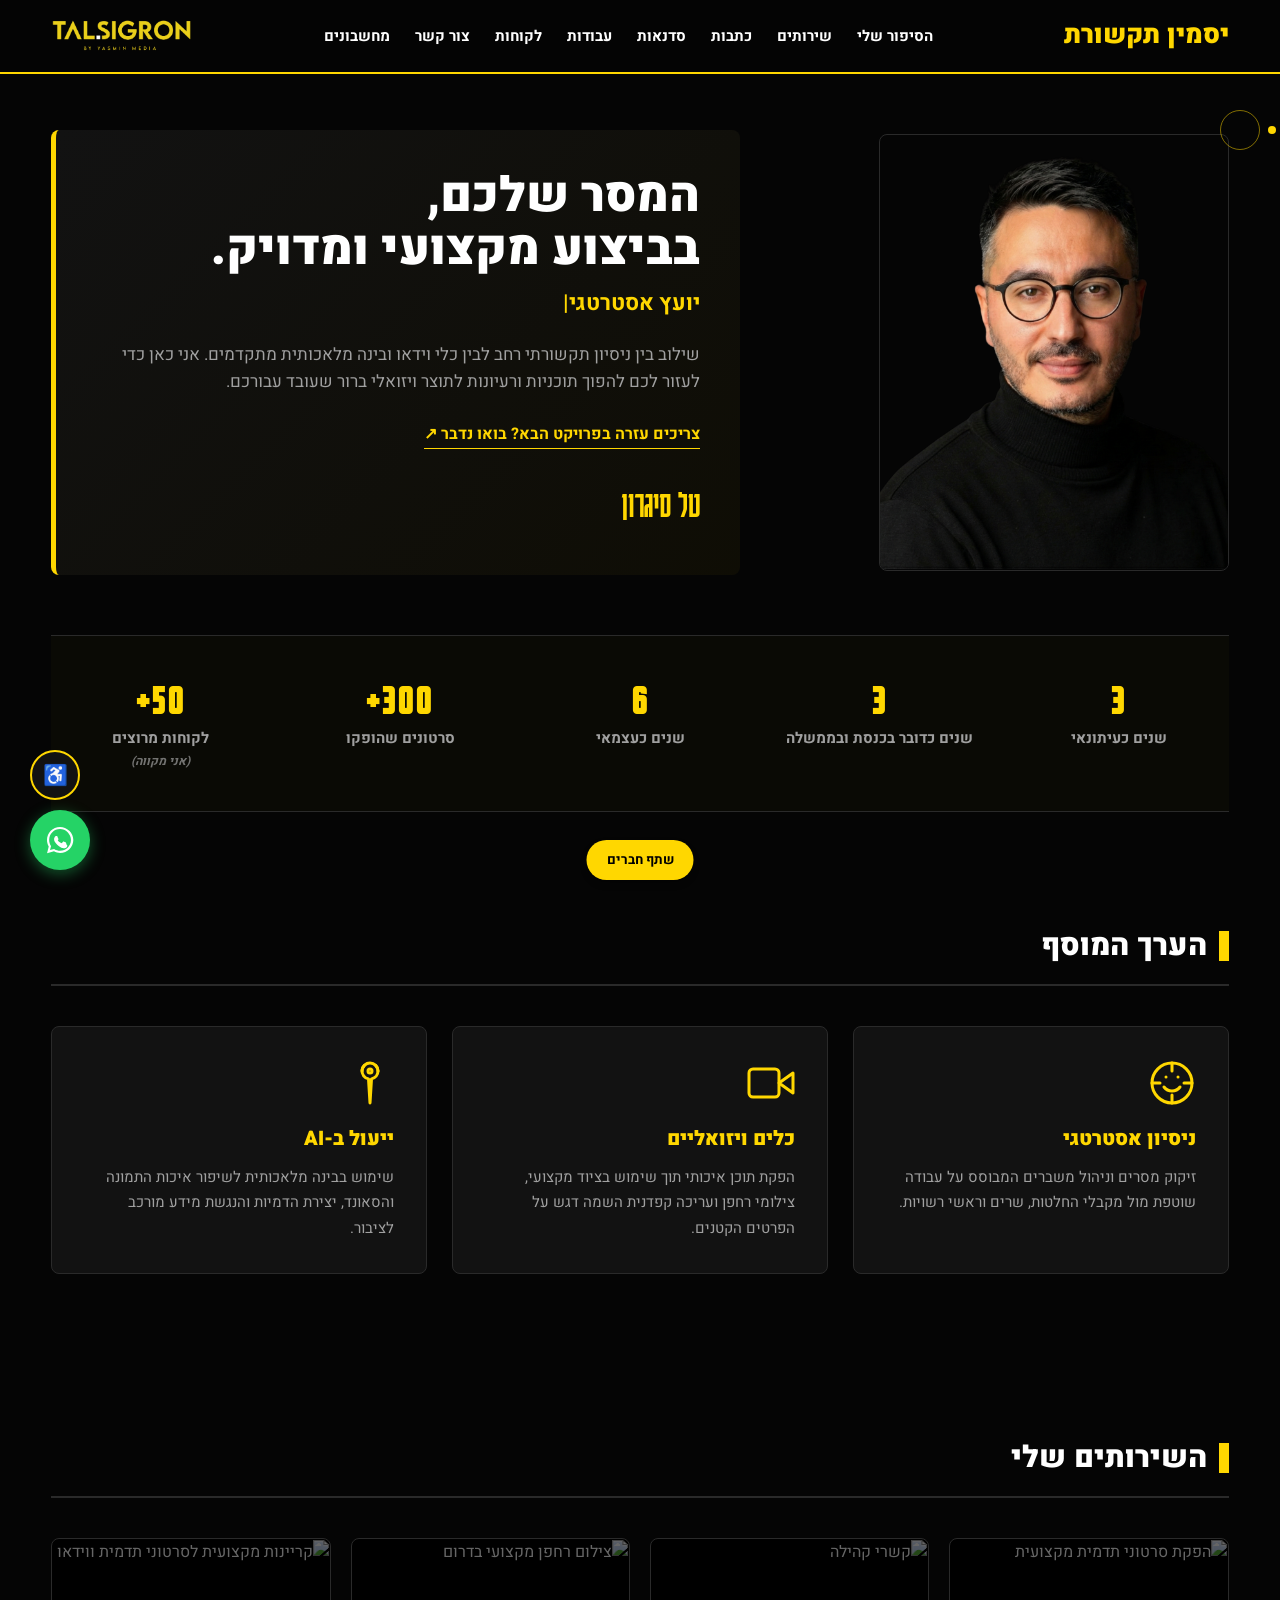
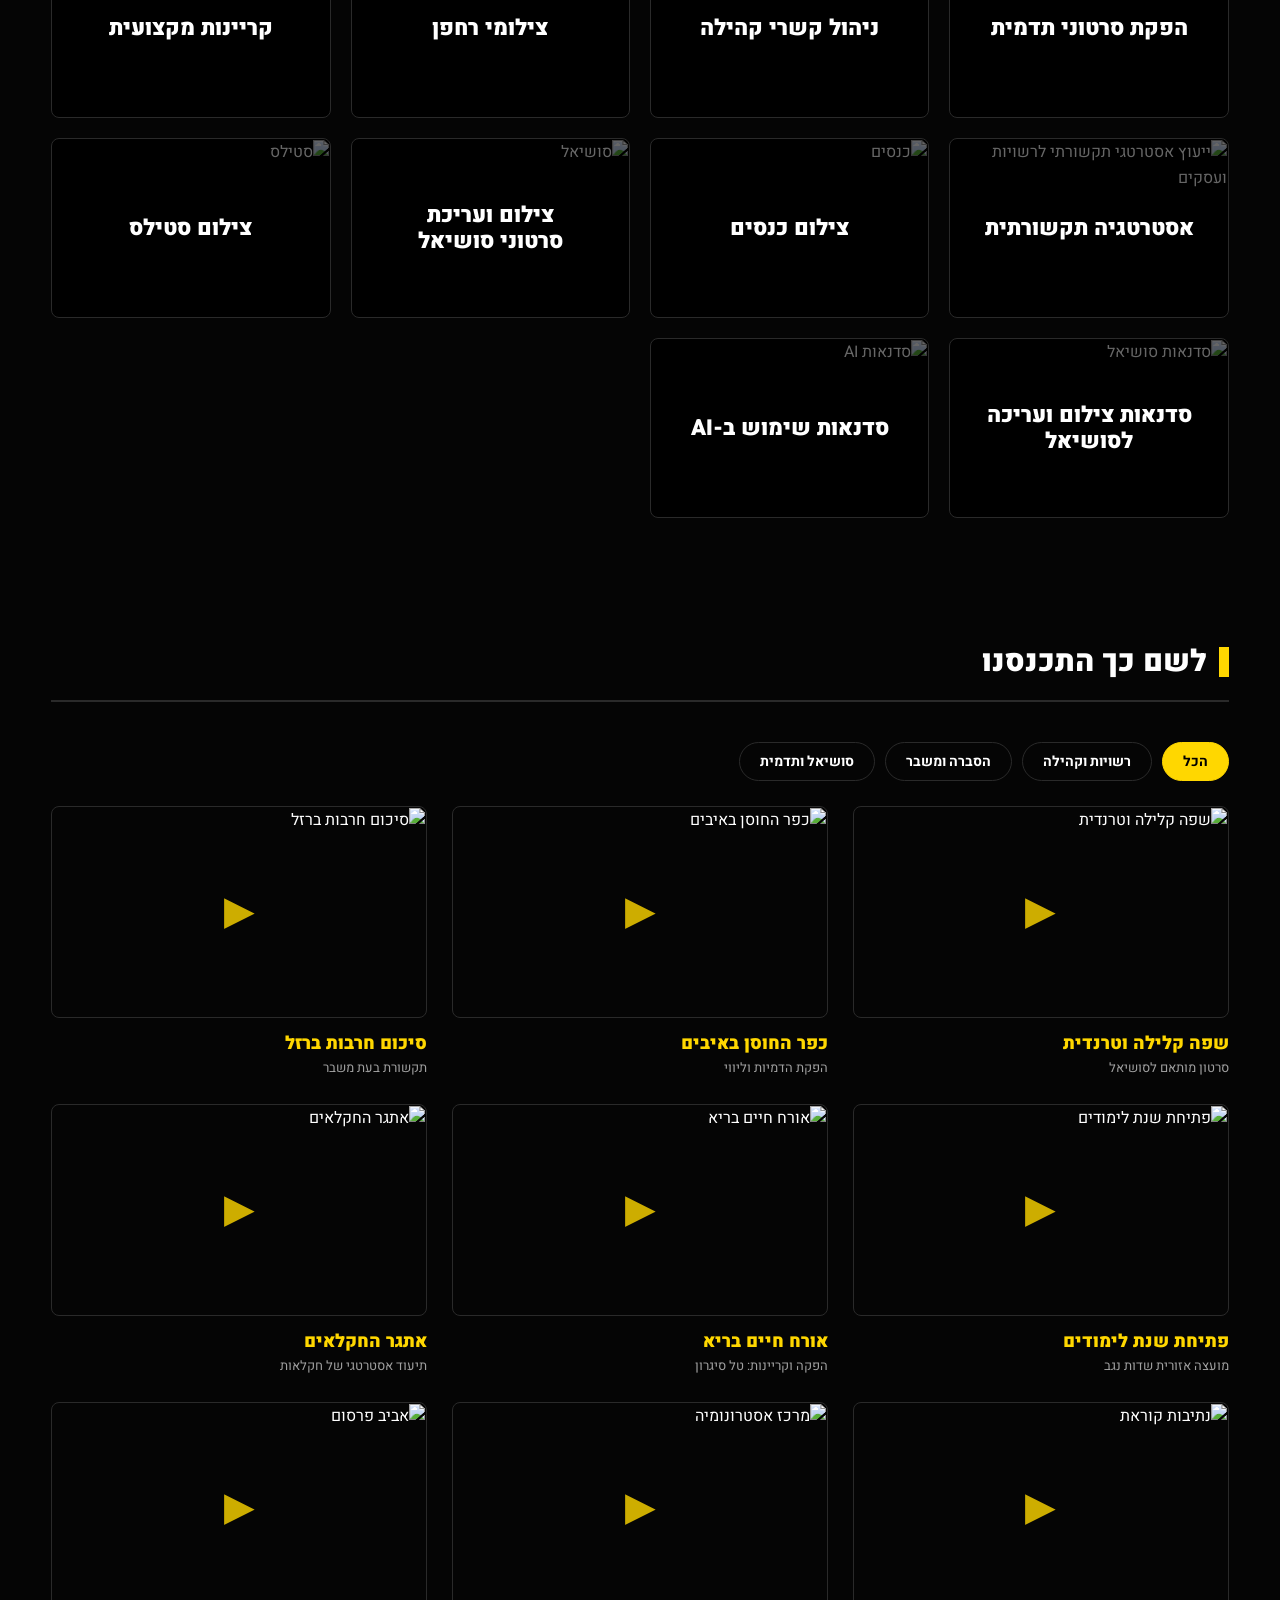
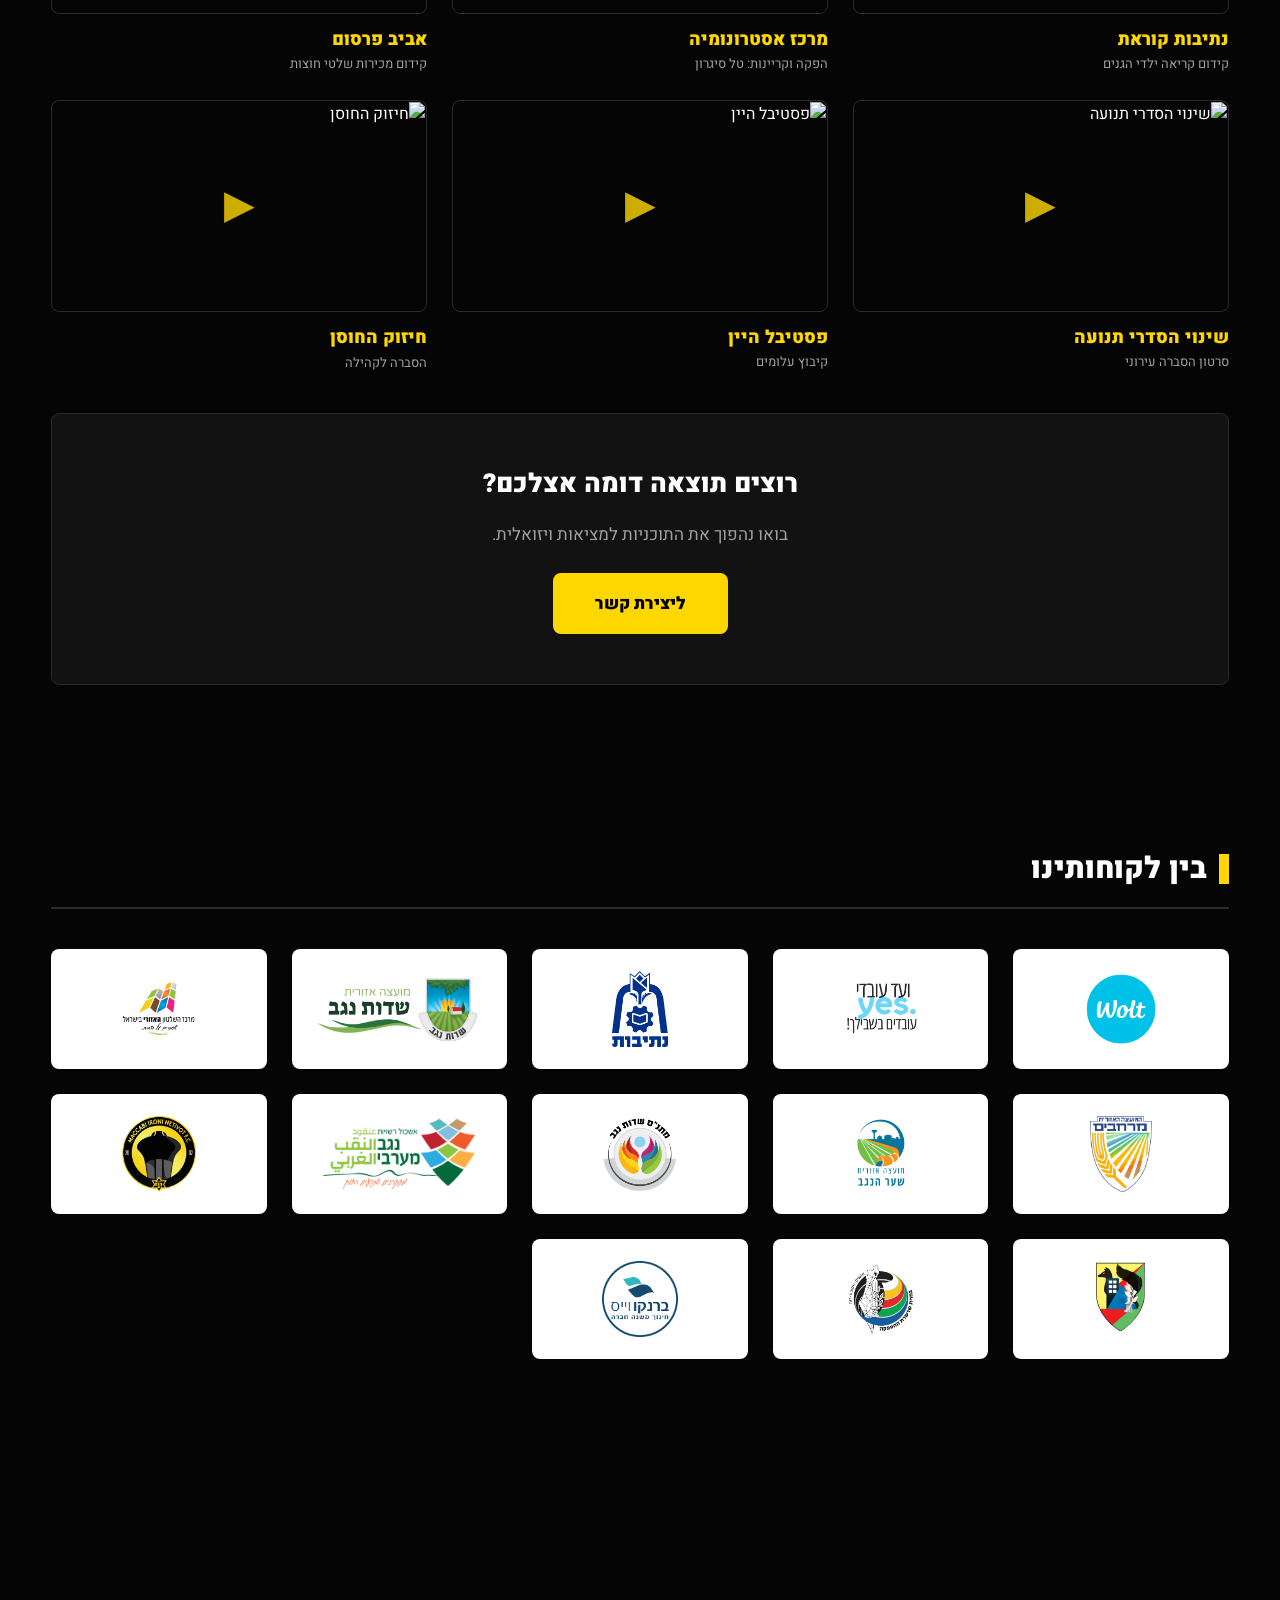
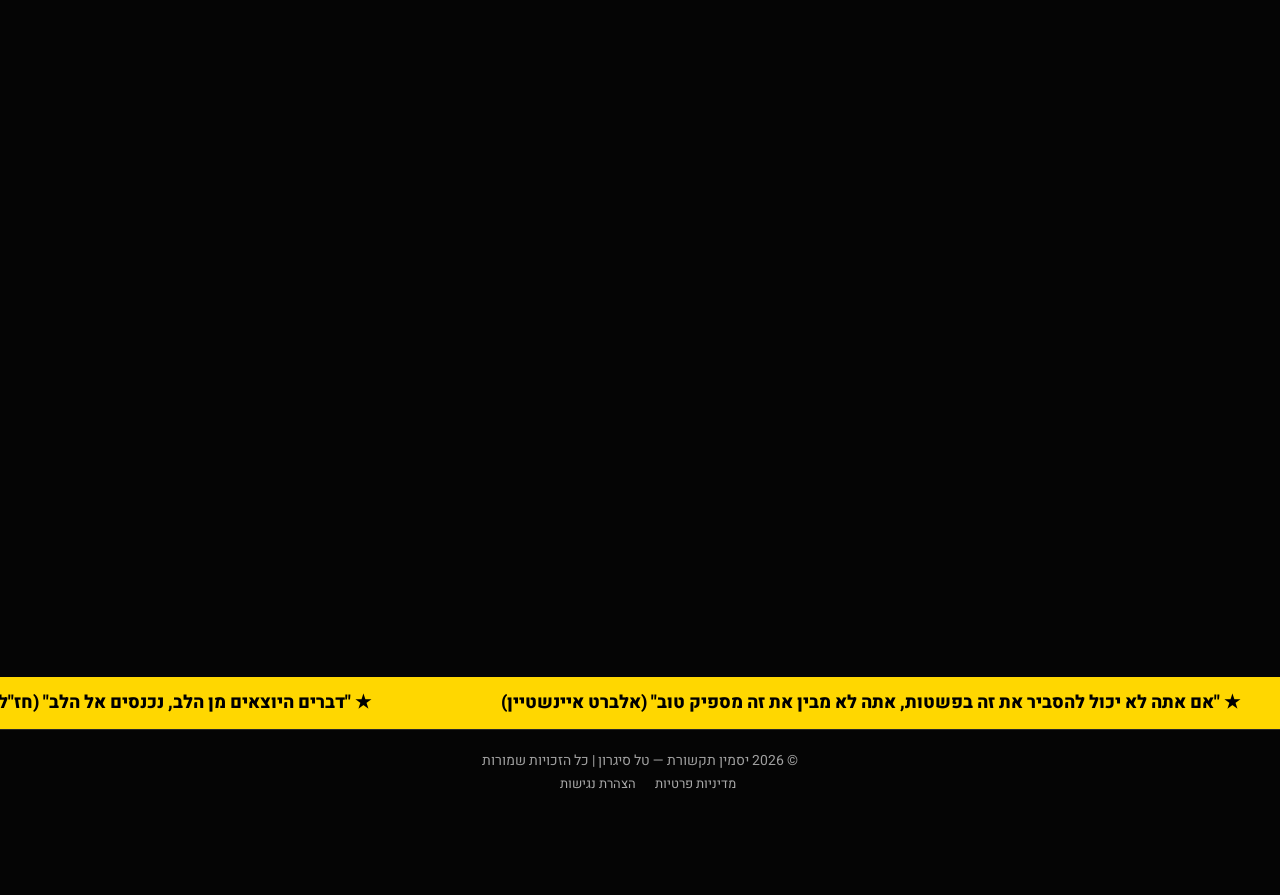
==== commit 8e76b555: "add security headers, privacy policy, accessibility statement, footer links" ====
--- a/index.html
+++ b/index.html
@@ -385,7 +385,10 @@
   <!-- ═══ FOOTER ═══ -->
   <footer>
     <div class="container">
-      &copy; 2026 יסמין תקשורת - טל סיגרון. כל הזכויות שמורות.
+      &copy; 2026 יסמין תקשורת — טל סיגרון | כל הזכויות שמורות
+      <br>
+      <a href="privacy.html" style="color:#aaa;font-size:13px;margin-left:16px">מדיניות פרטיות</a>
+      <a href="accessibility.html" style="color:#aaa;font-size:13px;margin-left:16px">הצהרת נגישות</a>
     </div>
   </footer>
 
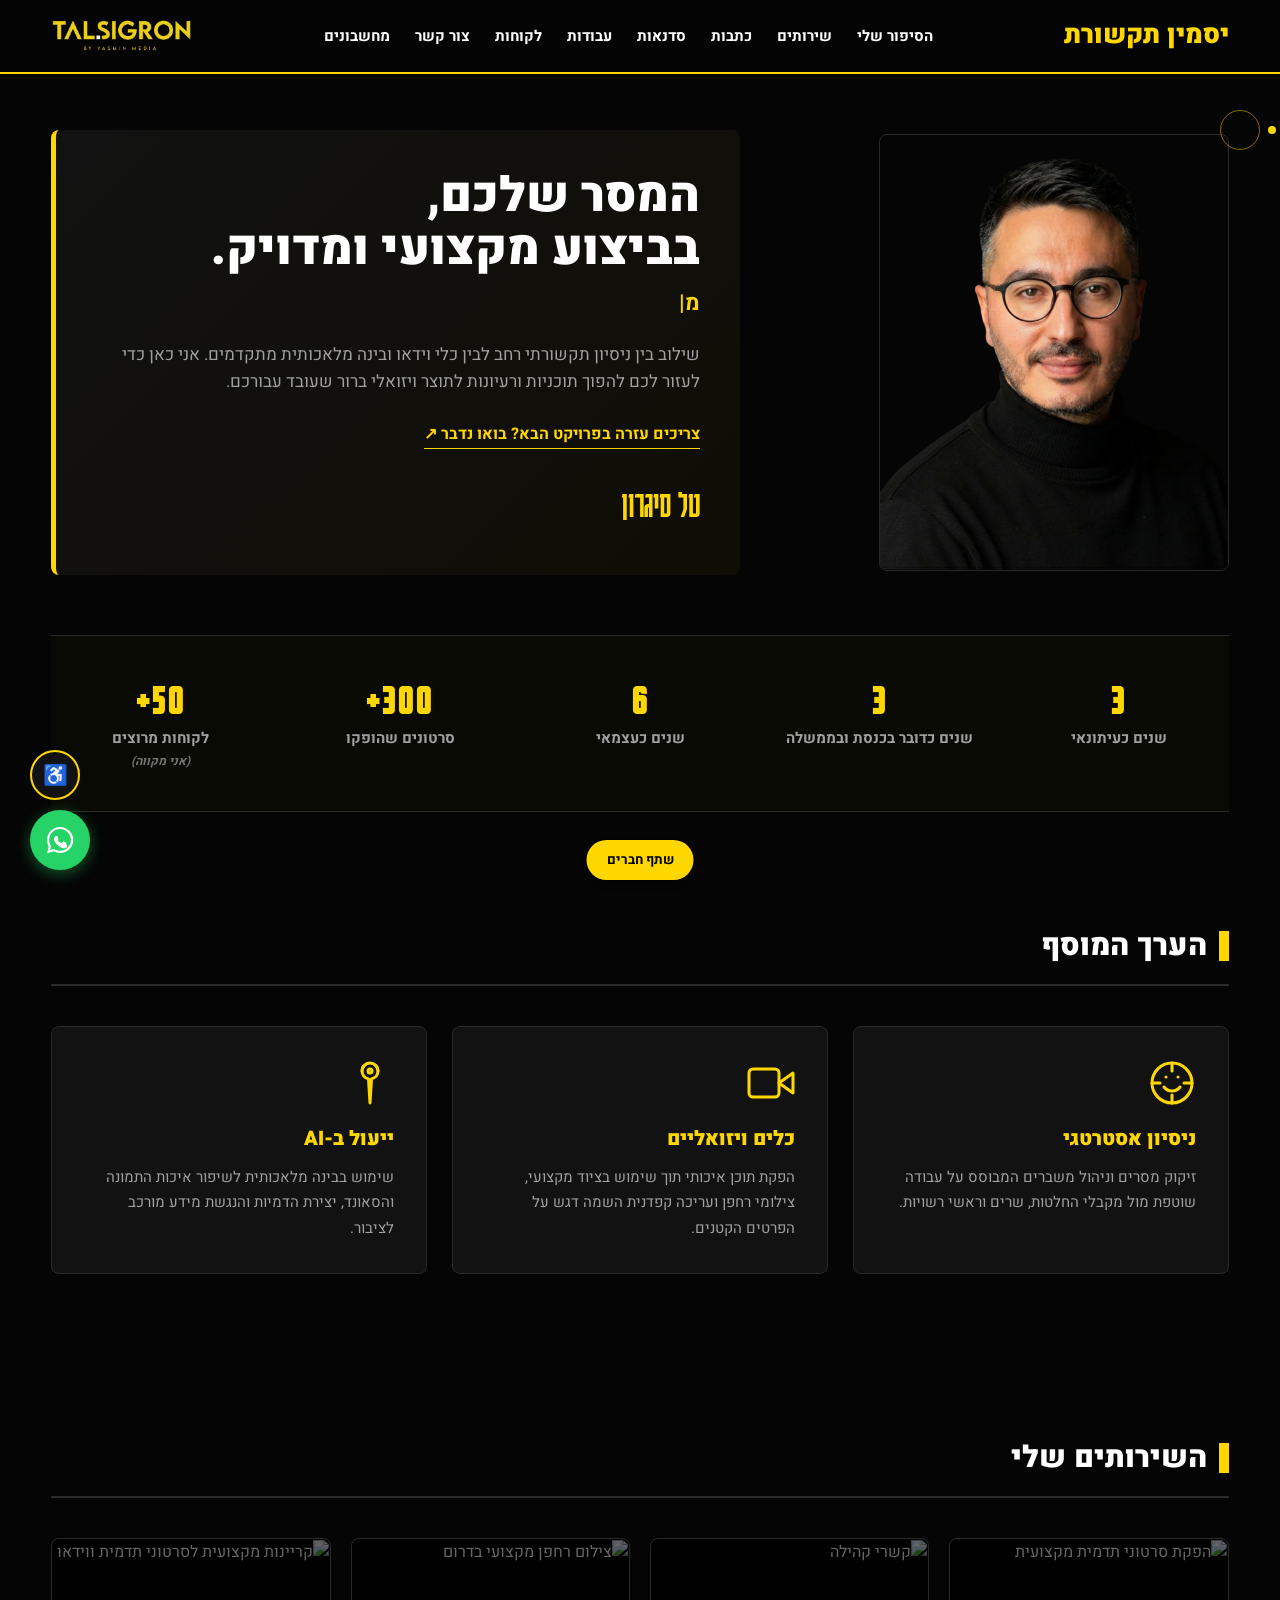
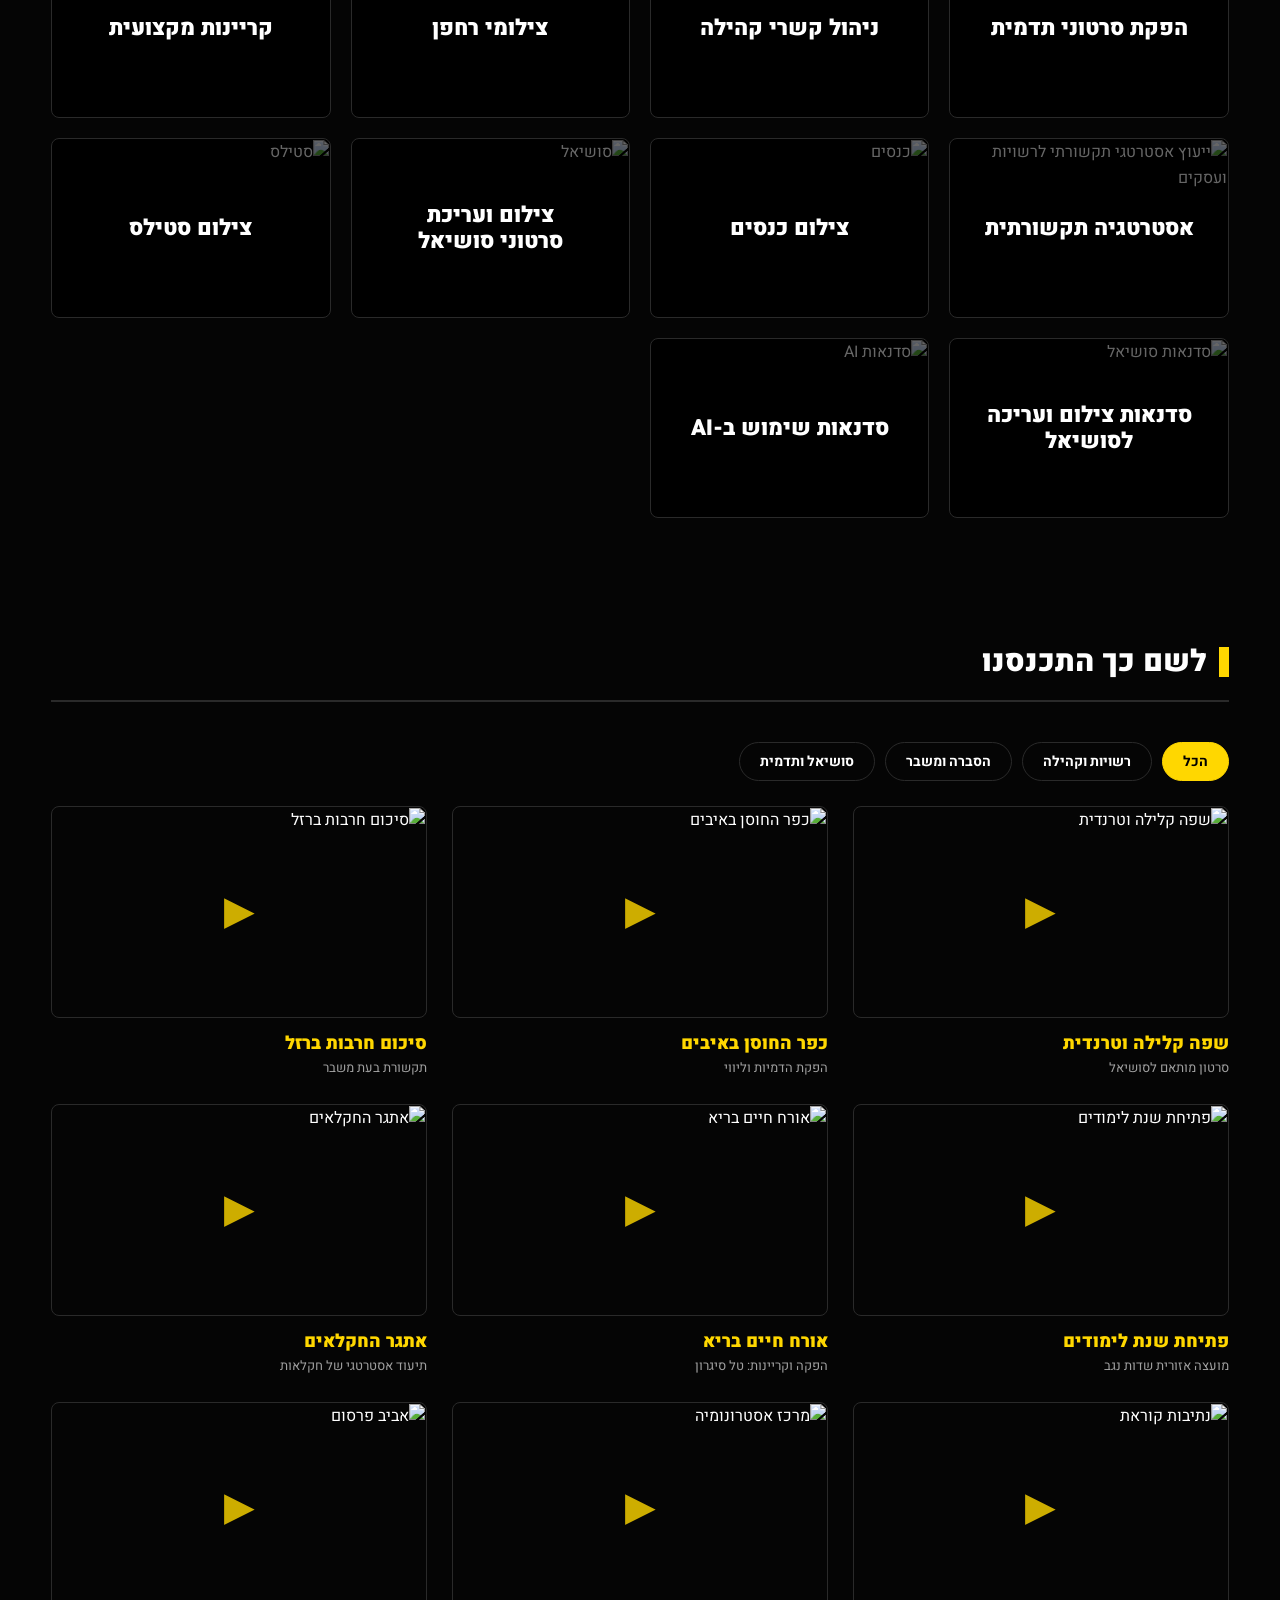
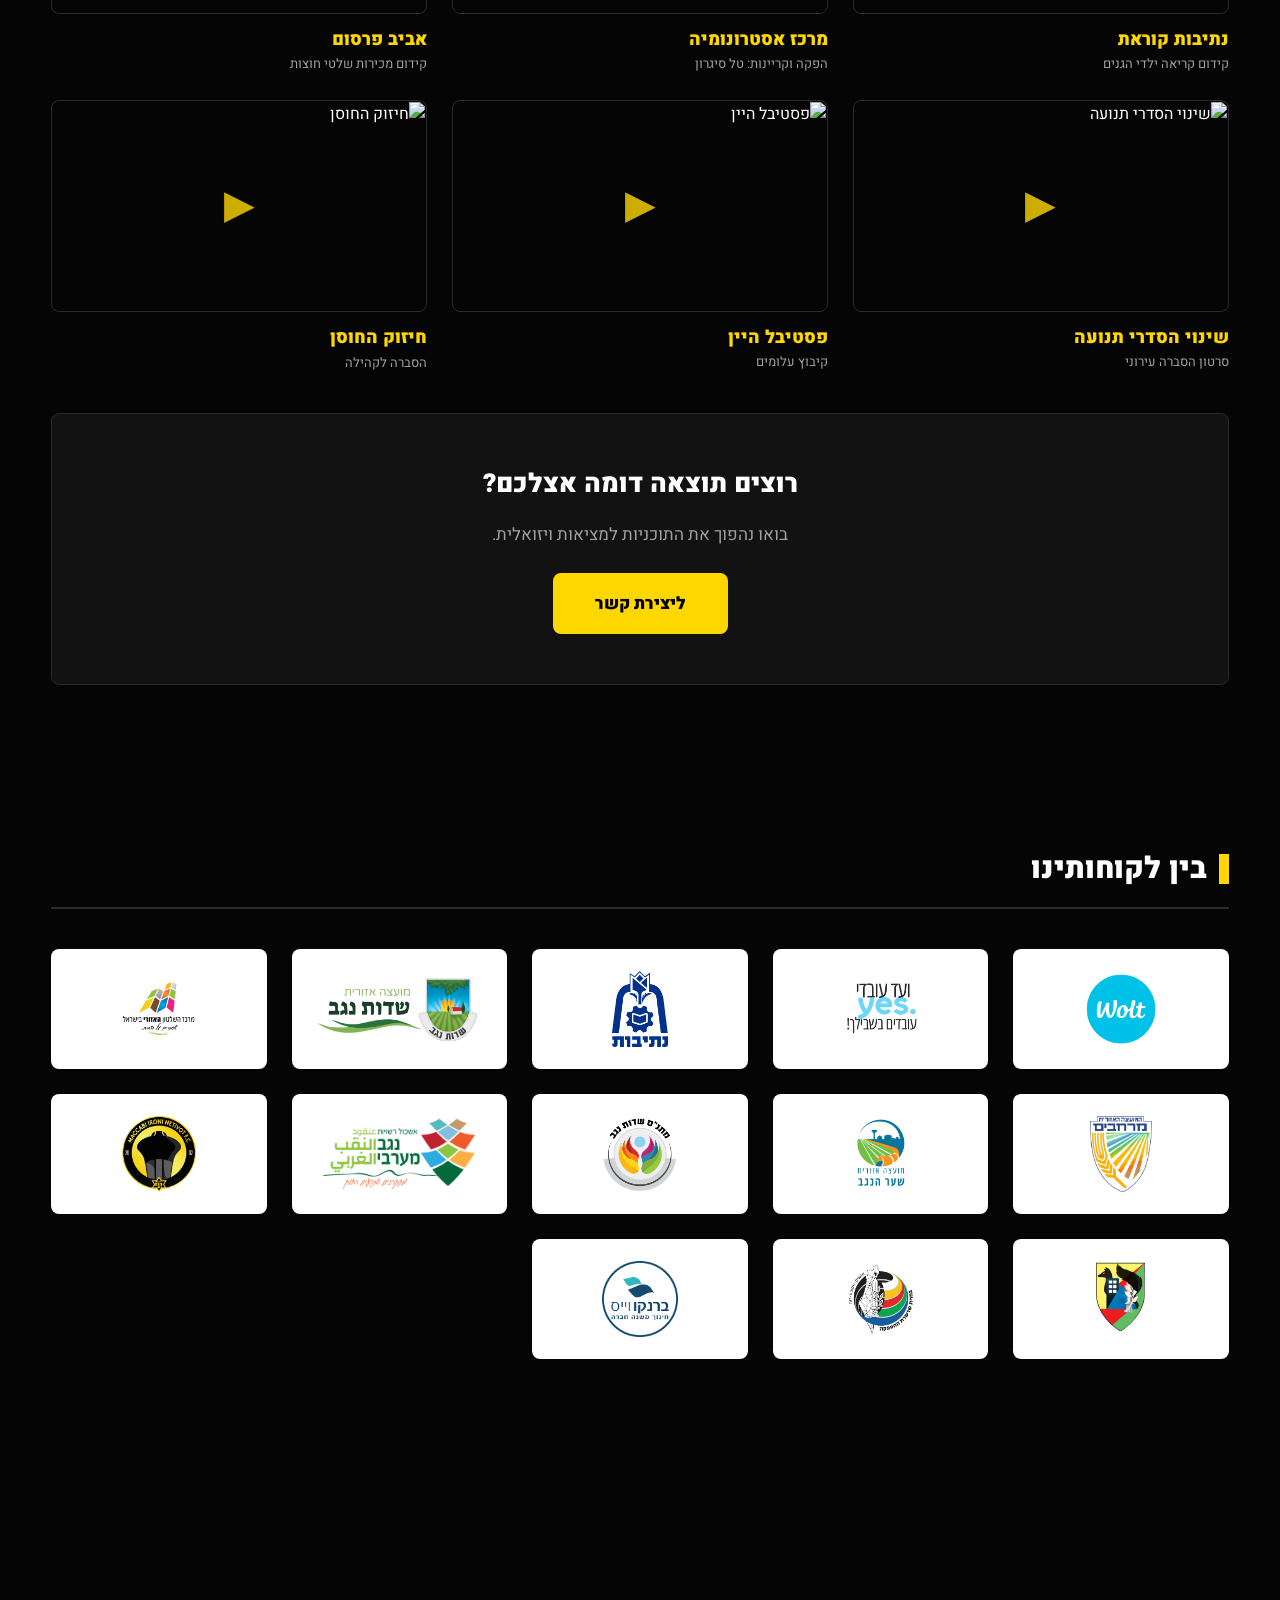
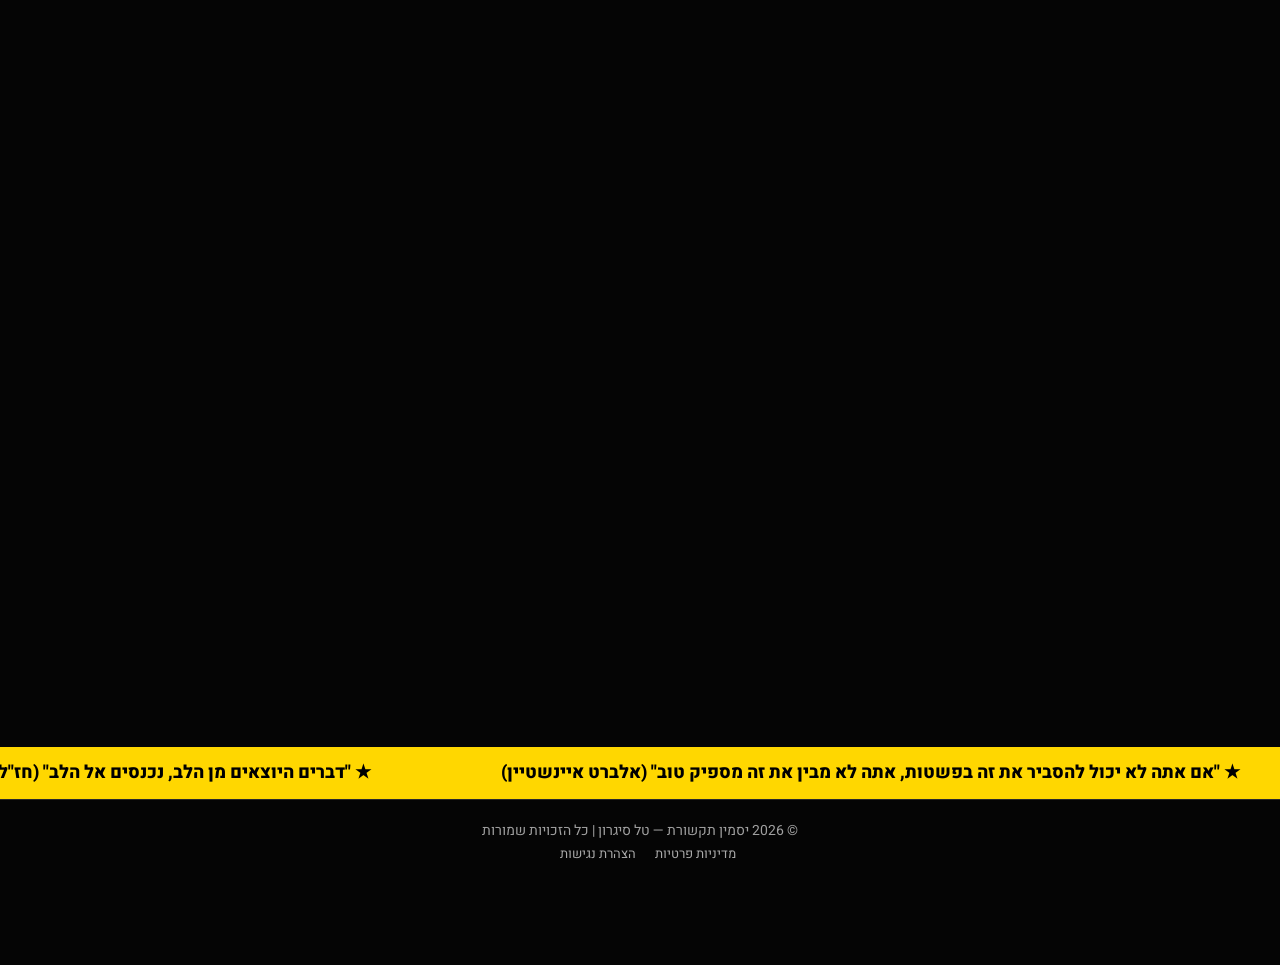
==== commit 2d9290a8: "add privacy consent checkbox to contact form Co-Authored-By: Claude Opus 4.6 <noreply@anthropic.com>" ====
--- a/index.html
+++ b/index.html
@@ -349,6 +349,10 @@
           <input type="text" name="name" placeholder="שם מלא" required class="hover-target">
           <input type="tel" name="phone" placeholder="מספר טלפון" required class="hover-target">
           <textarea name="message" placeholder="איך אוכל לעזור?" required class="hover-target"></textarea>
+          <label class="consent-label" style="display:flex;align-items:flex-start;gap:8px;margin:10px 0 6px;cursor:pointer;font-size:13px;color:#aaa;line-height:1.5">
+            <input type="checkbox" id="privacyConsent" required style="margin-top:4px;min-width:16px;accent-color:#ffd700">
+            <span>אני מסכים/ה ל<a href="privacy.html" target="_blank" style="color:#ffd700;text-decoration:underline">מדיניות הפרטיות</a> ולשמירת הפרטים שלי לצורך יצירת קשר חוזרת</span>
+          </label>
           <button type="submit" class="submit-btn hover-target">שלח הודעה</button>
         </form>
 
